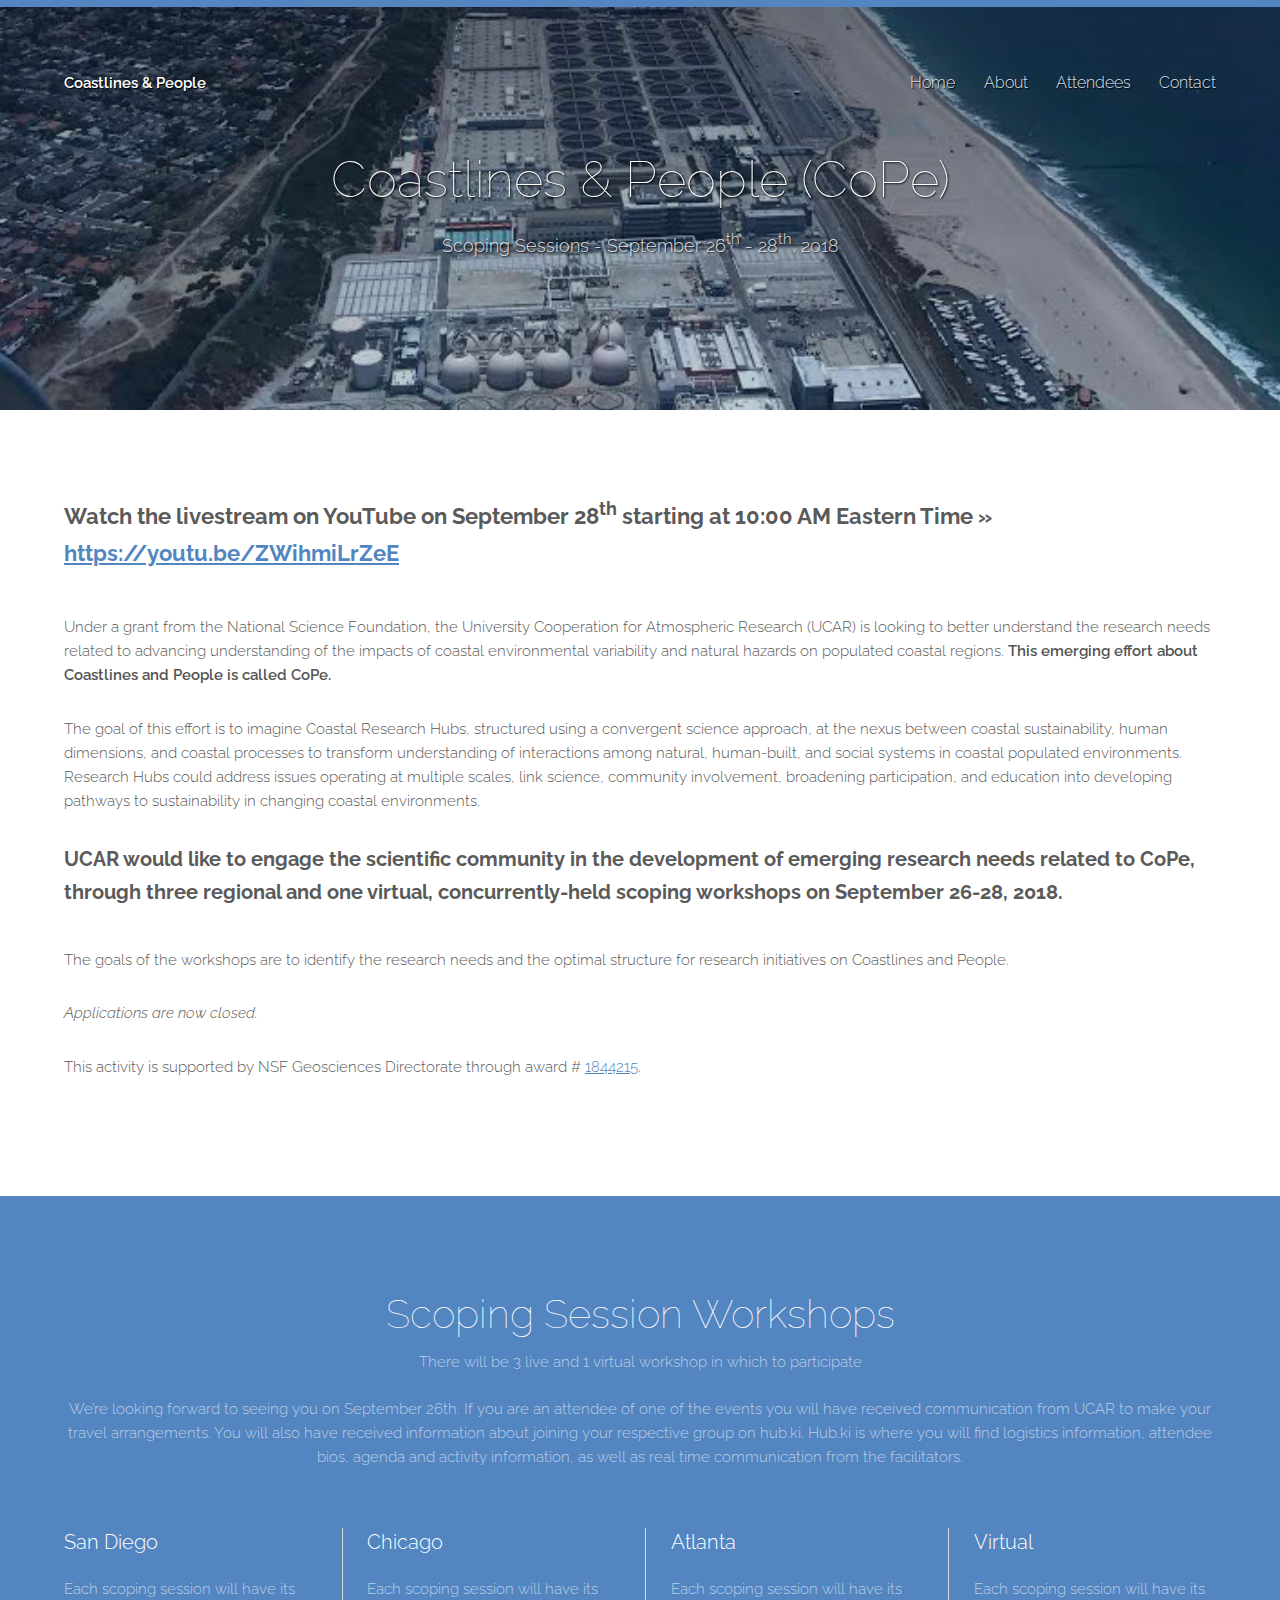
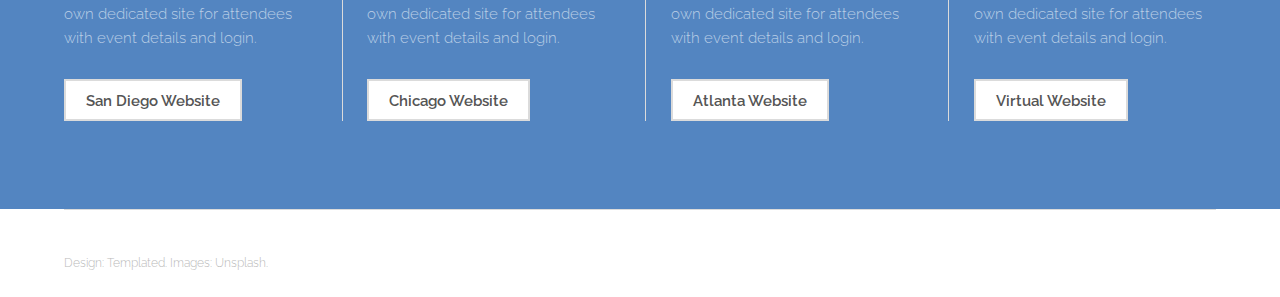
==== index.html @ d686cff4 "livestream link added" ====
<!DOCTYPE HTML>
<!--
  Theory by TEMPLATED
  templated.co @templatedco
  Released for free under the Creative Commons Attribution 3.0 license (templated.co/license)
-->
<html>
  <head>
    <title>CoPe - Coastlines and People</title>
    <meta charset="utf-8" />

    <meta name="description" content="Under a grant from the NSF, UCAR is looking to better understand the research needs related to advancing understanding of the impacts of coastal environmental variability and natural hazards on populated coastal regions. This emerging effort about Coastlines and People is called CoPe.">

    <meta property='og:title' content='CoastlinesAndPeople.org'>
    <meta property='og:type' content='website'>
    <meta property='og:image' content='http://www.coastlinesandpeople.org/images/lax-coastline.jpg'>
    <meta property='og:description' content="Under a grant from the NSF, UCAR is looking to better understand the research needs related to advancing understanding of the impacts of coastal environmental variability and natural hazards on populated coastal regions. This emerging effort about Coastlines and People is called CoPe.">
    <meta property='og:url' content='https://www.coastlinesandpeople.org'>
    <meta property='og:site_name' content='Coastlines and People (CoPe)'>
    <meta property='og:locale' content='en_US'>

    <meta name="viewport" content="width=device-width, initial-scale=1" />
    <link rel="stylesheet" href="css/main.css" />
  </head>
  <body>

    <!-- Header -->
      <header id="header">
        <div class="inner">
          <a href="/" class="logo">Coastlines &amp; People</a>
          <nav id="nav">
            <a href="/">Home</a>
            <a href="about">About</a>
            <a href="/#two">Attendees</a>
            <a href="contact">Contact</a>
          </nav>
          <a href="#navPanel" class="navPanelToggle"><span class="fa fa-bars"></span></a>
        </div>
      </header>

    <!-- Banner -->
      <section id="banner">
        <h1>Coastlines &amp; People (CoPe)</h1>
        <p>Scoping Sessions - September 26<sup>th</sup> - 28<sup>th</sup>, 2018</p>
        <!-- <p class="photo-credit">Photo by <a href="https://unsplash.com/@jayxcalvin" target="_blank">Johannes Schwaerzler</a></p> -->
      </section>

    <!-- One -->
      <section id="one" class="wrapper">
        <div class="inner">
          <p style="font-size:1.5em;font-weight:bold;">Watch the livestream on YouTube on September 28<sup>th</sup> starting at 10:00 AM Eastern Time&nbsp;» <a href="https://www.youtube.com/channel/UCrG1wO1_An1sg7OOVAIg-qA/live">https://youtu.be/ZWihmiLrZeE</a></p>
          <p>Under a grant from the National Science Foundation, the University Cooperation for Atmospheric Research (UCAR) is looking to better understand the research needs related to advancing understanding of the impacts of coastal environmental variability and natural hazards on populated coastal regions. <strong>This emerging effort about Coastlines and People is called CoPe.</strong></p>
          <p>The goal of this effort is to imagine Coastal Research Hubs, structured using a convergent science approach, at the nexus between coastal sustainability, human dimensions, and coastal processes to transform understanding of interactions among natural, human-built, and social systems in coastal populated environments. Research Hubs could address issues operating at multiple scales, link science, community involvement, broadening participation, and education into developing pathways to sustainability in changing coastal environments.</p>
          <p style="font-weight:bold;font-size:1.35em;">UCAR would like to engage the scientific community in the development of emerging research needs related to CoPe, through three regional and one virtual, concurrently-held scoping workshops on September 26-28, 2018.</p>
          <p>The goals of the workshops are to identify the research needs and the optimal structure for research initiatives on Coastlines and People.</p>
          <p><em>Applications are now closed.</em></p>
          <p>This activity is supported by NSF Geosciences Directorate through award # <a href="https://www.nsf.gov/awardsearch/showAward?AWD_ID=1844215&HistoricalAwards=false">1844215</a>.</p>
        </div>
      </section>

    <!-- Two -->
      <section id="two" class="wrapper style1 special">
        <div class="inner">
          <header>
            <h2>Scoping Session Workshops</h2>
            <p>There will be 3 live and 1 virtual workshop in which to participate</p>
            <p>We’re looking forward to seeing you on September 26th.  If you are an attendee of one of the events you will have received communication from UCAR to make your travel arrangements.  You will also have received information about joining your respective group on hub.ki.  Hub.ki is where you will find logistics information, attendee bios, agenda and activity information, as well as real time communication from the facilitators.</p>
          </header>
          <div class="flex flex-4">
            <article>
              <header>
                <h3>San Diego</h3>
              </header>
              <p>Each scoping session will have its own dedicated site for attendees with event details and login.</p>
              <footer>
                <a href="https://hub.ki/groups/copesandiego" class="button alt">San Diego Website</a>
              </footer>
            </article>
            <article>
              <header>
                <h3>Chicago</h3>
              </header>
              <p>Each scoping session will have its own dedicated site for attendees with event details and login.</p>
              <footer>
                <a href="https://hub.ki/groups/copechicago" class="button alt">Chicago Website</a>
              </footer>
            </article>
            <article>
              <header>
                <h3>Atlanta</h3>
              </header>
              <p>Each scoping session will have its own dedicated site for attendees with event details and login.</p>
              <footer>
                <a href="https://hub.ki/groups/copeatlanta" class="button alt">Atlanta Website</a>
              </footer>
            </article>
            <article>
              <header>
                <h3>Virtual</h3>
              </header>
              <p>Each scoping session will have its own dedicated site for attendees with event details and login.</p>
              <footer>
                <a href="https://hub.ki/groups/copevirtual" class="button alt">Virtual Website</a>
              </footer>
            </article>
          </div>
          <!--<div class="flex flex-4">
            <div class="box person">
              <div class="image round">
                <img src="images/pic03.jpg" alt="Person 1" />
              </div>
              <h3>Magna</h3>
              <p>Cipdum dolor</p>
            </div>
            <div class="box person">
              <div class="image round">
                <img src="images/pic04.jpg" alt="Person 2" />
              </div>
              <h3>Ipsum</h3>
              <p>Vestibulum comm</p>
            </div>
            <div class="box person">
              <div class="image round">
                <img src="images/pic05.jpg" alt="Person 3" />
              </div>
              <h3>Tempus</h3>
              <p>Fusce pellentes</p>
            </div>
            <div class="box person">
              <div class="image round">
                <img src="images/pic06.jpg" alt="Person 4" />
              </div>
              <h3>Dolore</h3>
              <p>Praesent placer</p>
            </div>
          </div>-->
        </div>
      </section>

    <!-- Three -->
      <!--<section id="three" class="wrapper special">
        <div class="inner">
          <header class="align-center">
            <h2>Nunc Dignissim</h2>
            <p>Aliquam erat volutpat nam dui </p>
          </header>
          <div class="flex flex-2">
            <article>
              <div class="image fit">
                <img src="images/pic01.jpg" alt="Pic 01" />
              </div>
              <header>
                <h3>Praesent placerat magna</h3>
              </header>
              <p>Praesent dapibus, neque id cursus faucibus, tortor neque egestas augue, eu vulputate magna eros eu erat. Aliquam erat volutpat. Nam dui mi, tincidunt quis, accumsan porttitor lorem ipsum.</p>
              <footer>
                <a href="#" class="button special">More</a>
              </footer>
            </article>
            <article>
              <div class="image fit">
                <img src="images/pic02.jpg" alt="Pic 02" />
              </div>
              <header>
                <h3>Fusce pellentesque tempus</h3>
              </header>
              <p>Sed adipiscing ornare risus. Morbi est est, blandit sit amet, sagittis vel, euismod vel, velit. Pellentesque egestas sem. Suspendisse commodo ullamcorper magna non comodo sodales tempus.</p>
              <footer>
                <a href="#" class="button special">More</a>
              </footer>
            </article>
          </div>
        </div>
      </section>-->

    <!-- Footer -->
      <footer id="footer">
        <div class="inner">
          <div class="flex">
            <div class="copyright">
              Design: <a href="https://templated.co">Templated</a>. Images: <a href="https://unsplash.com">Unsplash</a>.
            </div>
            <!--<ul class="icons">
            <p>Email us at: <a href="mailto:">_____</a></p>
              <li><a href="#" class="icon fa-facebook"><span class="label">Facebook</span></a></li>
              <li><a href="#" class="icon fa-twitter"><span class="label">Twitter</span></a></li>
              <li><a href="#" class="icon fa-linkedin"><span class="label">linkedIn</span></a></li>
              <li><a href="#" class="icon fa-pinterest-p"><span class="label">Pinterest</span></a></li>
              <li><a href="#" class="icon fa-vimeo"><span class="label">Vimeo</span></a></li>
            </ul>-->
          </div>
        </div>
      </footer>

    <!-- Scripts -->
      <script src="js/jquery.min.js"></script>
      <script src="js/skel.min.js"></script>
      <script src="js/util.js"></script>
      <script src="js/main.js"></script>

  </body>
</html>
---- css/main.css ----
@charset "UTF-8";
@import url(font-awesome.min.css);
@import "https://fonts.googleapis.com/css?family=Raleway:100,300,600";

/*
  Theory by TEMPLATED
  templated.co @templatedco
  Released for free under the Creative Commons Attribution 3.0 license (templated.co/license)
*/

/* Reset */

  html, body, div, span, applet, object, iframe, h1, h2, h3, h4, h5, h6, p, blockquote, pre, a, abbr, acronym, address, big, cite, code, del, dfn, em, img, ins, kbd, q, s, samp, small, strike, strong, sub, sup, tt, var, b, u, i, center, dl, dt, dd, ol, ul, li, fieldset, form, label, legend, table, caption, tbody, tfoot, thead, tr, th, td, article, aside, canvas, details, embed, figure, figcaption, footer, header, hgroup, menu, nav, output, ruby, section, summary, time, mark, audio, video {
    margin: 0;
    padding: 0;
    border: 0;
    font-size: 100%;
    font: inherit;
    vertical-align: baseline;
  }

  article, aside, details, figcaption, figure, footer, header, hgroup, menu, nav, section {
    display: block;
  }

  body {
    line-height: 1;
  }

  ol, ul {
    list-style: none;
  }

  blockquote, q {
    quotes: none;
  }

  blockquote:before, blockquote:after, q:before, q:after {
    content: '';
    content: none;
  }

  table {
    border-collapse: collapse;
    border-spacing: 0;
  }

  body {
    -webkit-text-size-adjust: none;
  }

/* Box Model */

  *, *:before, *:after {
    -moz-box-sizing: border-box;
    -webkit-box-sizing: border-box;
    box-sizing: border-box;
  }

/* Containers */

  .container {
    margin-left: auto;
    margin-right: auto;
  }

  .container.\31 25\25 {
    width: 100%;
    max-width: 100em;
    min-width: 80em;
  }

  .container.\37 5\25 {
    width: 60em;
  }

  .container.\35 0\25 {
    width: 40em;
  }

  .container.\32 5\25 {
    width: 20em;
  }

  .container {
    width: 80em;
  }

  @media screen and (max-width: 1680px) {

    .container.\31 25\25 {
      width: 100%;
      max-width: 100em;
      min-width: 80em;
    }

    .container.\37 5\25 {
      width: 60em;
    }

    .container.\35 0\25 {
      width: 40em;
    }

    .container.\32 5\25 {
      width: 20em;
    }

    .container {
      width: 80em;
    }

  }

  @media screen and (max-width: 1280px) {

    .container.\31 25\25 {
      width: 100%;
      max-width: 81.25em;
      min-width: 65em;
    }

    .container.\37 5\25 {
      width: 48.75em;
    }

    .container.\35 0\25 {
      width: 32.5em;
    }

    .container.\32 5\25 {
      width: 16.25em;
    }

    .container {
      width: 65em;
    }

  }

  @media screen and (max-width: 980px) {

    .container.\31 25\25 {
      width: 100%;
      max-width: 112.5%;
      min-width: 90%;
    }

    .container.\37 5\25 {
      width: 67.5%;
    }

    .container.\35 0\25 {
      width: 45%;
    }

    .container.\32 5\25 {
      width: 22.5%;
    }

    .container {
      width: 90%;
    }

  }

  @media screen and (max-width: 736px) {

    .container.\31 25\25 {
      width: 100%;
      max-width: 112.5%;
      min-width: 90%;
    }

    .container.\37 5\25 {
      width: 67.5%;
    }

    .container.\35 0\25 {
      width: 45%;
    }

    .container.\32 5\25 {
      width: 22.5%;
    }

    .container {
      width: 90% !important;
    }

  }

  @media screen and (max-width: 480px) {

    .container.\31 25\25 {
      width: 100%;
      max-width: 112.5%;
      min-width: 90%;
    }

    .container.\37 5\25 {
      width: 67.5%;
    }

    .container.\35 0\25 {
      width: 45%;
    }

    .container.\32 5\25 {
      width: 22.5%;
    }

    .container {
      width: 90% !important;
    }

  }

/* Grid */

  .row {
    border-bottom: solid 1px transparent;
    -moz-box-sizing: border-box;
    -webkit-box-sizing: border-box;
    box-sizing: border-box;
  }

  .row > * {
    float: left;
    -moz-box-sizing: border-box;
    -webkit-box-sizing: border-box;
    box-sizing: border-box;
  }

  .row:after, .row:before {
    content: '';
    display: block;
    clear: both;
    height: 0;
  }

  .row.uniform > * > :first-child {
    margin-top: 0;
  }

  .row.uniform > * > :last-child {
    margin-bottom: 0;
  }

  .row.\30 \25 > * {
    padding: 0 0 0 0em;
  }

  .row.\30 \25 {
    margin: 0 0 -1px 0em;
  }

  .row.uniform.\30 \25 > * {
    padding: 0em 0 0 0em;
  }

  .row.uniform.\30 \25 {
    margin: 0em 0 -1px 0em;
  }

  .row > * {
    padding: 0 0 0 2em;
  }

  .row {
    margin: 0 0 -1px -2em;
  }

  .row.uniform > * {
    padding: 2em 0 0 2em;
  }

  .row.uniform {
    margin: -2em 0 -1px -2em;
  }

  .row.\32 00\25 > * {
    padding: 0 0 0 4em;
  }

  .row.\32 00\25 {
    margin: 0 0 -1px -4em;
  }

  .row.uniform.\32 00\25 > * {
    padding: 4em 0 0 4em;
  }

  .row.uniform.\32 00\25 {
    margin: -4em 0 -1px -4em;
  }

  .row.\31 50\25 > * {
    padding: 0 0 0 3em;
  }

  .row.\31 50\25 {
    margin: 0 0 -1px -3em;
  }

  .row.uniform.\31 50\25 > * {
    padding: 3em 0 0 3em;
  }

  .row.uniform.\31 50\25 {
    margin: -3em 0 -1px -3em;
  }

  .row.\35 0\25 > * {
    padding: 0 0 0 1em;
  }

  .row.\35 0\25 {
    margin: 0 0 -1px -1em;
  }

  .row.uniform.\35 0\25 > * {
    padding: 1em 0 0 1em;
  }

  .row.uniform.\35 0\25 {
    margin: -1em 0 -1px -1em;
  }

  .row.\32 5\25 > * {
    padding: 0 0 0 0.5em;
  }

  .row.\32 5\25 {
    margin: 0 0 -1px -0.5em;
  }

  .row.uniform.\32 5\25 > * {
    padding: 0.5em 0 0 0.5em;
  }

  .row.uniform.\32 5\25 {
    margin: -0.5em 0 -1px -0.5em;
  }

  .\31 2u, .\31 2u\24 {
    width: 100%;
    clear: none;
    margin-left: 0;
  }

  .\31 1u, .\31 1u\24 {
    width: 91.6666666667%;
    clear: none;
    margin-left: 0;
  }

  .\31 0u, .\31 0u\24 {
    width: 83.3333333333%;
    clear: none;
    margin-left: 0;
  }

  .\39 u, .\39 u\24 {
    width: 75%;
    clear: none;
    margin-left: 0;
  }

  .\38 u, .\38 u\24 {
    width: 66.6666666667%;
    clear: none;
    margin-left: 0;
  }

  .\37 u, .\37 u\24 {
    width: 58.3333333333%;
    clear: none;
    margin-left: 0;
  }

  .\36 u, .\36 u\24 {
    width: 50%;
    clear: none;
    margin-left: 0;
  }

  .\35 u, .\35 u\24 {
    width: 41.6666666667%;
    clear: none;
    margin-left: 0;
  }

  .\34 u, .\34 u\24 {
    width: 33.3333333333%;
    clear: none;
    margin-left: 0;
  }

  .\33 u, .\33 u\24 {
    width: 25%;
    clear: none;
    margin-left: 0;
  }

  .\32 u, .\32 u\24 {
    width: 16.6666666667%;
    clear: none;
    margin-left: 0;
  }

  .\31 u, .\31 u\24 {
    width: 8.3333333333%;
    clear: none;
    margin-left: 0;
  }

  .\31 2u\24 + *,
  .\31 1u\24 + *,
  .\31 0u\24 + *,
  .\39 u\24 + *,
  .\38 u\24 + *,
  .\37 u\24 + *,
  .\36 u\24 + *,
  .\35 u\24 + *,
  .\34 u\24 + *,
  .\33 u\24 + *,
  .\32 u\24 + *,
  .\31 u\24 + * {
    clear: left;
  }

  .\-11u {
    margin-left: 91.66667%;
  }

  .\-10u {
    margin-left: 83.33333%;
  }

  .\-9u {
    margin-left: 75%;
  }

  .\-8u {
    margin-left: 66.66667%;
  }

  .\-7u {
    margin-left: 58.33333%;
  }

  .\-6u {
    margin-left: 50%;
  }

  .\-5u {
    margin-left: 41.66667%;
  }

  .\-4u {
    margin-left: 33.33333%;
  }

  .\-3u {
    margin-left: 25%;
  }

  .\-2u {
    margin-left: 16.66667%;
  }

  .\-1u {
    margin-left: 8.33333%;
  }

  @media screen and (max-width: 1680px) {

    .row > * {
      padding: 0 0 0 2em;
    }

    .row {
      margin: 0 0 -1px -2em;
    }

    .row.uniform > * {
      padding: 2em 0 0 2em;
    }

    .row.uniform {
      margin: -2em 0 -1px -2em;
    }

    .row.\32 00\25 > * {
      padding: 0 0 0 4em;
    }

    .row.\32 00\25 {
      margin: 0 0 -1px -4em;
    }

    .row.uniform.\32 00\25 > * {
      padding: 4em 0 0 4em;
    }

    .row.uniform.\32 00\25 {
      margin: -4em 0 -1px -4em;
    }

    .row.\31 50\25 > * {
      padding: 0 0 0 3em;
    }

    .row.\31 50\25 {
      margin: 0 0 -1px -3em;
    }

    .row.uniform.\31 50\25 > * {
      padding: 3em 0 0 3em;
    }

    .row.uniform.\31 50\25 {
      margin: -3em 0 -1px -3em;
    }

    .row.\35 0\25 > * {
      padding: 0 0 0 1em;
    }

    .row.\35 0\25 {
      margin: 0 0 -1px -1em;
    }

    .row.uniform.\35 0\25 > * {
      padding: 1em 0 0 1em;
    }

    .row.uniform.\35 0\25 {
      margin: -1em 0 -1px -1em;
    }

    .row.\32 5\25 > * {
      padding: 0 0 0 0.5em;
    }

    .row.\32 5\25 {
      margin: 0 0 -1px -0.5em;
    }

    .row.uniform.\32 5\25 > * {
      padding: 0.5em 0 0 0.5em;
    }

    .row.uniform.\32 5\25 {
      margin: -0.5em 0 -1px -0.5em;
    }

    .\31 2u\28xlarge\29, .\31 2u\24\28xlarge\29 {
      width: 100%;
      clear: none;
      margin-left: 0;
    }

    .\31 1u\28xlarge\29, .\31 1u\24\28xlarge\29 {
      width: 91.6666666667%;
      clear: none;
      margin-left: 0;
    }

    .\31 0u\28xlarge\29, .\31 0u\24\28xlarge\29 {
      width: 83.3333333333%;
      clear: none;
      margin-left: 0;
    }

    .\39 u\28xlarge\29, .\39 u\24\28xlarge\29 {
      width: 75%;
      clear: none;
      margin-left: 0;
    }

    .\38 u\28xlarge\29, .\38 u\24\28xlarge\29 {
      width: 66.6666666667%;
      clear: none;
      margin-left: 0;
    }

    .\37 u\28xlarge\29, .\37 u\24\28xlarge\29 {
      width: 58.3333333333%;
      clear: none;
      margin-left: 0;
    }

    .\36 u\28xlarge\29, .\36 u\24\28xlarge\29 {
      width: 50%;
      clear: none;
      margin-left: 0;
    }

    .\35 u\28xlarge\29, .\35 u\24\28xlarge\29 {
      width: 41.6666666667%;
      clear: none;
      margin-left: 0;
    }

    .\34 u\28xlarge\29, .\34 u\24\28xlarge\29 {
      width: 33.3333333333%;
      clear: none;
      margin-left: 0;
    }

    .\33 u\28xlarge\29, .\33 u\24\28xlarge\29 {
      width: 25%;
      clear: none;
      margin-left: 0;
    }

    .\32 u\28xlarge\29, .\32 u\24\28xlarge\29 {
      width: 16.6666666667%;
      clear: none;
      margin-left: 0;
    }

    .\31 u\28xlarge\29, .\31 u\24\28xlarge\29 {
      width: 8.3333333333%;
      clear: none;
      margin-left: 0;
    }

    .\31 2u\24\28xlarge\29 + *,
    .\31 1u\24\28xlarge\29 + *,
    .\31 0u\24\28xlarge\29 + *,
    .\39 u\24\28xlarge\29 + *,
    .\38 u\24\28xlarge\29 + *,
    .\37 u\24\28xlarge\29 + *,
    .\36 u\24\28xlarge\29 + *,
    .\35 u\24\28xlarge\29 + *,
    .\34 u\24\28xlarge\29 + *,
    .\33 u\24\28xlarge\29 + *,
    .\32 u\24\28xlarge\29 + *,
    .\31 u\24\28xlarge\29 + * {
      clear: left;
    }

    .\-11u\28xlarge\29 {
      margin-left: 91.66667%;
    }

    .\-10u\28xlarge\29 {
      margin-left: 83.33333%;
    }

    .\-9u\28xlarge\29 {
      margin-left: 75%;
    }

    .\-8u\28xlarge\29 {
      margin-left: 66.66667%;
    }

    .\-7u\28xlarge\29 {
      margin-left: 58.33333%;
    }

    .\-6u\28xlarge\29 {
      margin-left: 50%;
    }

    .\-5u\28xlarge\29 {
      margin-left: 41.66667%;
    }

    .\-4u\28xlarge\29 {
      margin-left: 33.33333%;
    }

    .\-3u\28xlarge\29 {
      margin-left: 25%;
    }

    .\-2u\28xlarge\29 {
      margin-left: 16.66667%;
    }

    .\-1u\28xlarge\29 {
      margin-left: 8.33333%;
    }

  }

  @media screen and (max-width: 1280px) {

    .row > * {
      padding: 0 0 0 1.5em;
    }

    .row {
      margin: 0 0 -1px -1.5em;
    }

    .row.uniform > * {
      padding: 1.5em 0 0 1.5em;
    }

    .row.uniform {
      margin: -1.5em 0 -1px -1.5em;
    }

    .row.\32 00\25 > * {
      padding: 0 0 0 3em;
    }

    .row.\32 00\25 {
      margin: 0 0 -1px -3em;
    }

    .row.uniform.\32 00\25 > * {
      padding: 3em 0 0 3em;
    }

    .row.uniform.\32 00\25 {
      margin: -3em 0 -1px -3em;
    }

    .row.\31 50\25 > * {
      padding: 0 0 0 2.25em;
    }

    .row.\31 50\25 {
      margin: 0 0 -1px -2.25em;
    }

    .row.uniform.\31 50\25 > * {
      padding: 2.25em 0 0 2.25em;
    }

    .row.uniform.\31 50\25 {
      margin: -2.25em 0 -1px -2.25em;
    }

    .row.\35 0\25 > * {
      padding: 0 0 0 0.75em;
    }

    .row.\35 0\25 {
      margin: 0 0 -1px -0.75em;
    }

    .row.uniform.\35 0\25 > * {
      padding: 0.75em 0 0 0.75em;
    }

    .row.uniform.\35 0\25 {
      margin: -0.75em 0 -1px -0.75em;
    }

    .row.\32 5\25 > * {
      padding: 0 0 0 0.375em;
    }

    .row.\32 5\25 {
      margin: 0 0 -1px -0.375em;
    }

    .row.uniform.\32 5\25 > * {
      padding: 0.375em 0 0 0.375em;
    }

    .row.uniform.\32 5\25 {
      margin: -0.375em 0 -1px -0.375em;
    }

    .\31 2u\28large\29, .\31 2u\24\28large\29 {
      width: 100%;
      clear: none;
      margin-left: 0;
    }

    .\31 1u\28large\29, .\31 1u\24\28large\29 {
      width: 91.6666666667%;
      clear: none;
      margin-left: 0;
    }

    .\31 0u\28large\29, .\31 0u\24\28large\29 {
      width: 83.3333333333%;
      clear: none;
      margin-left: 0;
    }

    .\39 u\28large\29, .\39 u\24\28large\29 {
      width: 75%;
      clear: none;
      margin-left: 0;
    }

    .\38 u\28large\29, .\38 u\24\28large\29 {
      width: 66.6666666667%;
      clear: none;
      margin-left: 0;
    }

    .\37 u\28large\29, .\37 u\24\28large\29 {
      width: 58.3333333333%;
      clear: none;
      margin-left: 0;
    }

    .\36 u\28large\29, .\36 u\24\28large\29 {
      width: 50%;
      clear: none;
      margin-left: 0;
    }

    .\35 u\28large\29, .\35 u\24\28large\29 {
      width: 41.6666666667%;
      clear: none;
      margin-left: 0;
    }

    .\34 u\28large\29, .\34 u\24\28large\29 {
      width: 33.3333333333%;
      clear: none;
      margin-left: 0;
    }

    .\33 u\28large\29, .\33 u\24\28large\29 {
      width: 25%;
      clear: none;
      margin-left: 0;
    }

    .\32 u\28large\29, .\32 u\24\28large\29 {
      width: 16.6666666667%;
      clear: none;
      margin-left: 0;
    }

    .\31 u\28large\29, .\31 u\24\28large\29 {
      width: 8.3333333333%;
      clear: none;
      margin-left: 0;
    }

    .\31 2u\24\28large\29 + *,
    .\31 1u\24\28large\29 + *,
    .\31 0u\24\28large\29 + *,
    .\39 u\24\28large\29 + *,
    .\38 u\24\28large\29 + *,
    .\37 u\24\28large\29 + *,
    .\36 u\24\28large\29 + *,
    .\35 u\24\28large\29 + *,
    .\34 u\24\28large\29 + *,
    .\33 u\24\28large\29 + *,
    .\32 u\24\28large\29 + *,
    .\31 u\24\28large\29 + * {
      clear: left;
    }

    .\-11u\28large\29 {
      margin-left: 91.66667%;
    }

    .\-10u\28large\29 {
      margin-left: 83.33333%;
    }

    .\-9u\28large\29 {
      margin-left: 75%;
    }

    .\-8u\28large\29 {
      margin-left: 66.66667%;
    }

    .\-7u\28large\29 {
      margin-left: 58.33333%;
    }

    .\-6u\28large\29 {
      margin-left: 50%;
    }

    .\-5u\28large\29 {
      margin-left: 41.66667%;
    }

    .\-4u\28large\29 {
      margin-left: 33.33333%;
    }

    .\-3u\28large\29 {
      margin-left: 25%;
    }

    .\-2u\28large\29 {
      margin-left: 16.66667%;
    }

    .\-1u\28large\29 {
      margin-left: 8.33333%;
    }

  }

  @media screen and (max-width: 980px) {

    .row > * {
      padding: 0 0 0 1.5em;
    }

    .row {
      margin: 0 0 -1px -1.5em;
    }

    .row.uniform > * {
      padding: 1.5em 0 0 1.5em;
    }

    .row.uniform {
      margin: -1.5em 0 -1px -1.5em;
    }

    .row.\32 00\25 > * {
      padding: 0 0 0 3em;
    }

    .row.\32 00\25 {
      margin: 0 0 -1px -3em;
    }

    .row.uniform.\32 00\25 > * {
      padding: 3em 0 0 3em;
    }

    .row.uniform.\32 00\25 {
      margin: -3em 0 -1px -3em;
    }

    .row.\31 50\25 > * {
      padding: 0 0 0 2.25em;
    }

    .row.\31 50\25 {
      margin: 0 0 -1px -2.25em;
    }

    .row.uniform.\31 50\25 > * {
      padding: 2.25em 0 0 2.25em;
    }

    .row.uniform.\31 50\25 {
      margin: -2.25em 0 -1px -2.25em;
    }

    .row.\35 0\25 > * {
      padding: 0 0 0 0.75em;
    }

    .row.\35 0\25 {
      margin: 0 0 -1px -0.75em;
    }

    .row.uniform.\35 0\25 > * {
      padding: 0.75em 0 0 0.75em;
    }

    .row.uniform.\35 0\25 {
      margin: -0.75em 0 -1px -0.75em;
    }

    .row.\32 5\25 > * {
      padding: 0 0 0 0.375em;
    }

    .row.\32 5\25 {
      margin: 0 0 -1px -0.375em;
    }

    .row.uniform.\32 5\25 > * {
      padding: 0.375em 0 0 0.375em;
    }

    .row.uniform.\32 5\25 {
      margin: -0.375em 0 -1px -0.375em;
    }

    .\31 2u\28medium\29, .\31 2u\24\28medium\29 {
      width: 100%;
      clear: none;
      margin-left: 0;
    }

    .\31 1u\28medium\29, .\31 1u\24\28medium\29 {
      width: 91.6666666667%;
      clear: none;
      margin-left: 0;
    }

    .\31 0u\28medium\29, .\31 0u\24\28medium\29 {
      width: 83.3333333333%;
      clear: none;
      margin-left: 0;
    }

    .\39 u\28medium\29, .\39 u\24\28medium\29 {
      width: 75%;
      clear: none;
      margin-left: 0;
    }

    .\38 u\28medium\29, .\38 u\24\28medium\29 {
      width: 66.6666666667%;
      clear: none;
      margin-left: 0;
    }

    .\37 u\28medium\29, .\37 u\24\28medium\29 {
      width: 58.3333333333%;
      clear: none;
      margin-left: 0;
    }

    .\36 u\28medium\29, .\36 u\24\28medium\29 {
      width: 50%;
      clear: none;
      margin-left: 0;
    }

    .\35 u\28medium\29, .\35 u\24\28medium\29 {
      width: 41.6666666667%;
      clear: none;
      margin-left: 0;
    }

    .\34 u\28medium\29, .\34 u\24\28medium\29 {
      width: 33.3333333333%;
      clear: none;
      margin-left: 0;
    }

    .\33 u\28medium\29, .\33 u\24\28medium\29 {
      width: 25%;
      clear: none;
      margin-left: 0;
    }

    .\32 u\28medium\29, .\32 u\24\28medium\29 {
      width: 16.6666666667%;
      clear: none;
      margin-left: 0;
    }

    .\31 u\28medium\29, .\31 u\24\28medium\29 {
      width: 8.3333333333%;
      clear: none;
      margin-left: 0;
    }

    .\31 2u\24\28medium\29 + *,
    .\31 1u\24\28medium\29 + *,
    .\31 0u\24\28medium\29 + *,
    .\39 u\24\28medium\29 + *,
    .\38 u\24\28medium\29 + *,
    .\37 u\24\28medium\29 + *,
    .\36 u\24\28medium\29 + *,
    .\35 u\24\28medium\29 + *,
    .\34 u\24\28medium\29 + *,
    .\33 u\24\28medium\29 + *,
    .\32 u\24\28medium\29 + *,
    .\31 u\24\28medium\29 + * {
      clear: left;
    }

    .\-11u\28medium\29 {
      margin-left: 91.66667%;
    }

    .\-10u\28medium\29 {
      margin-left: 83.33333%;
    }

    .\-9u\28medium\29 {
      margin-left: 75%;
    }

    .\-8u\28medium\29 {
      margin-left: 66.66667%;
    }

    .\-7u\28medium\29 {
      margin-left: 58.33333%;
    }

    .\-6u\28medium\29 {
      margin-left: 50%;
    }

    .\-5u\28medium\29 {
      margin-left: 41.66667%;
    }

    .\-4u\28medium\29 {
      margin-left: 33.33333%;
    }

    .\-3u\28medium\29 {
      margin-left: 25%;
    }

    .\-2u\28medium\29 {
      margin-left: 16.66667%;
    }

    .\-1u\28medium\29 {
      margin-left: 8.33333%;
    }

  }

  @media screen and (max-width: 736px) {

    .row > * {
      padding: 0 0 0 1.25em;
    }

    .row {
      margin: 0 0 -1px -1.25em;
    }

    .row.uniform > * {
      padding: 1.25em 0 0 1.25em;
    }

    .row.uniform {
      margin: -1.25em 0 -1px -1.25em;
    }

    .row.\32 00\25 > * {
      padding: 0 0 0 2.5em;
    }

    .row.\32 00\25 {
      margin: 0 0 -1px -2.5em;
    }

    .row.uniform.\32 00\25 > * {
      padding: 2.5em 0 0 2.5em;
    }

    .row.uniform.\32 00\25 {
      margin: -2.5em 0 -1px -2.5em;
    }

    .row.\31 50\25 > * {
      padding: 0 0 0 1.875em;
    }

    .row.\31 50\25 {
      margin: 0 0 -1px -1.875em;
    }

    .row.uniform.\31 50\25 > * {
      padding: 1.875em 0 0 1.875em;
    }

    .row.uniform.\31 50\25 {
      margin: -1.875em 0 -1px -1.875em;
    }

    .row.\35 0\25 > * {
      padding: 0 0 0 0.625em;
    }

    .row.\35 0\25 {
      margin: 0 0 -1px -0.625em;
    }

    .row.uniform.\35 0\25 > * {
      padding: 0.625em 0 0 0.625em;
    }

    .row.uniform.\35 0\25 {
      margin: -0.625em 0 -1px -0.625em;
    }

    .row.\32 5\25 > * {
      padding: 0 0 0 0.3125em;
    }

    .row.\32 5\25 {
      margin: 0 0 -1px -0.3125em;
    }

    .row.uniform.\32 5\25 > * {
      padding: 0.3125em 0 0 0.3125em;
    }

    .row.uniform.\32 5\25 {
      margin: -0.3125em 0 -1px -0.3125em;
    }

    .\31 2u\28small\29, .\31 2u\24\28small\29 {
      width: 100%;
      clear: none;
      margin-left: 0;
    }

    .\31 1u\28small\29, .\31 1u\24\28small\29 {
      width: 91.6666666667%;
      clear: none;
      margin-left: 0;
    }

    .\31 0u\28small\29, .\31 0u\24\28small\29 {
      width: 83.3333333333%;
      clear: none;
      margin-left: 0;
    }

    .\39 u\28small\29, .\39 u\24\28small\29 {
      width: 75%;
      clear: none;
      margin-left: 0;
    }

    .\38 u\28small\29, .\38 u\24\28small\29 {
      width: 66.6666666667%;
      clear: none;
      margin-left: 0;
    }

    .\37 u\28small\29, .\37 u\24\28small\29 {
      width: 58.3333333333%;
      clear: none;
      margin-left: 0;
    }

    .\36 u\28small\29, .\36 u\24\28small\29 {
      width: 50%;
      clear: none;
      margin-left: 0;
    }

    .\35 u\28small\29, .\35 u\24\28small\29 {
      width: 41.6666666667%;
      clear: none;
      margin-left: 0;
    }

    .\34 u\28small\29, .\34 u\24\28small\29 {
      width: 33.3333333333%;
      clear: none;
      margin-left: 0;
    }

    .\33 u\28small\29, .\33 u\24\28small\29 {
      width: 25%;
      clear: none;
      margin-left: 0;
    }

    .\32 u\28small\29, .\32 u\24\28small\29 {
      width: 16.6666666667%;
      clear: none;
      margin-left: 0;
    }

    .\31 u\28small\29, .\31 u\24\28small\29 {
      width: 8.3333333333%;
      clear: none;
      margin-left: 0;
    }

    .\31 2u\24\28small\29 + *,
    .\31 1u\24\28small\29 + *,
    .\31 0u\24\28small\29 + *,
    .\39 u\24\28small\29 + *,
    .\38 u\24\28small\29 + *,
    .\37 u\24\28small\29 + *,
    .\36 u\24\28small\29 + *,
    .\35 u\24\28small\29 + *,
    .\34 u\24\28small\29 + *,
    .\33 u\24\28small\29 + *,
    .\32 u\24\28small\29 + *,
    .\31 u\24\28small\29 + * {
      clear: left;
    }

    .\-11u\28small\29 {
      margin-left: 91.66667%;
    }

    .\-10u\28small\29 {
      margin-left: 83.33333%;
    }

    .\-9u\28small\29 {
      margin-left: 75%;
    }

    .\-8u\28small\29 {
      margin-left: 66.66667%;
    }

    .\-7u\28small\29 {
      margin-left: 58.33333%;
    }

    .\-6u\28small\29 {
      margin-left: 50%;
    }

    .\-5u\28small\29 {
      margin-left: 41.66667%;
    }

    .\-4u\28small\29 {
      margin-left: 33.33333%;
    }

    .\-3u\28small\29 {
      margin-left: 25%;
    }

    .\-2u\28small\29 {
      margin-left: 16.66667%;
    }

    .\-1u\28small\29 {
      margin-left: 8.33333%;
    }

  }

  @media screen and (max-width: 480px) {

    .row > * {
      padding: 0 0 0 1.25em;
    }

    .row {
      margin: 0 0 -1px -1.25em;
    }

    .row.uniform > * {
      padding: 1.25em 0 0 1.25em;
    }

    .row.uniform {
      margin: -1.25em 0 -1px -1.25em;
    }

    .row.\32 00\25 > * {
      padding: 0 0 0 2.5em;
    }

    .row.\32 00\25 {
      margin: 0 0 -1px -2.5em;
    }

    .row.uniform.\32 00\25 > * {
      padding: 2.5em 0 0 2.5em;
    }

    .row.uniform.\32 00\25 {
      margin: -2.5em 0 -1px -2.5em;
    }

    .row.\31 50\25 > * {
      padding: 0 0 0 1.875em;
    }

    .row.\31 50\25 {
      margin: 0 0 -1px -1.875em;
    }

    .row.uniform.\31 50\25 > * {
      padding: 1.875em 0 0 1.875em;
    }

    .row.uniform.\31 50\25 {
      margin: -1.875em 0 -1px -1.875em;
    }

    .row.\35 0\25 > * {
      padding: 0 0 0 0.625em;
    }

    .row.\35 0\25 {
      margin: 0 0 -1px -0.625em;
    }

    .row.uniform.\35 0\25 > * {
      padding: 0.625em 0 0 0.625em;
    }

    .row.uniform.\35 0\25 {
      margin: -0.625em 0 -1px -0.625em;
    }

    .row.\32 5\25 > * {
      padding: 0 0 0 0.3125em;
    }

    .row.\32 5\25 {
      margin: 0 0 -1px -0.3125em;
    }

    .row.uniform.\32 5\25 > * {
      padding: 0.3125em 0 0 0.3125em;
    }

    .row.uniform.\32 5\25 {
      margin: -0.3125em 0 -1px -0.3125em;
    }

    .\31 2u\28xsmall\29, .\31 2u\24\28xsmall\29 {
      width: 100%;
      clear: none;
      margin-left: 0;
    }

    .\31 1u\28xsmall\29, .\31 1u\24\28xsmall\29 {
      width: 91.6666666667%;
      clear: none;
      margin-left: 0;
    }

    .\31 0u\28xsmall\29, .\31 0u\24\28xsmall\29 {
      width: 83.3333333333%;
      clear: none;
      margin-left: 0;
    }

    .\39 u\28xsmall\29, .\39 u\24\28xsmall\29 {
      width: 75%;
      clear: none;
      margin-left: 0;
    }

    .\38 u\28xsmall\29, .\38 u\24\28xsmall\29 {
      width: 66.6666666667%;
      clear: none;
      margin-left: 0;
    }

    .\37 u\28xsmall\29, .\37 u\24\28xsmall\29 {
      width: 58.3333333333%;
      clear: none;
      margin-left: 0;
    }

    .\36 u\28xsmall\29, .\36 u\24\28xsmall\29 {
      width: 50%;
      clear: none;
      margin-left: 0;
    }

    .\35 u\28xsmall\29, .\35 u\24\28xsmall\29 {
      width: 41.6666666667%;
      clear: none;
      margin-left: 0;
    }

    .\34 u\28xsmall\29, .\34 u\24\28xsmall\29 {
      width: 33.3333333333%;
      clear: none;
      margin-left: 0;
    }

    .\33 u\28xsmall\29, .\33 u\24\28xsmall\29 {
      width: 25%;
      clear: none;
      margin-left: 0;
    }

    .\32 u\28xsmall\29, .\32 u\24\28xsmall\29 {
      width: 16.6666666667%;
      clear: none;
      margin-left: 0;
    }

    .\31 u\28xsmall\29, .\31 u\24\28xsmall\29 {
      width: 8.3333333333%;
      clear: none;
      margin-left: 0;
    }

    .\31 2u\24\28xsmall\29 + *,
    .\31 1u\24\28xsmall\29 + *,
    .\31 0u\24\28xsmall\29 + *,
    .\39 u\24\28xsmall\29 + *,
    .\38 u\24\28xsmall\29 + *,
    .\37 u\24\28xsmall\29 + *,
    .\36 u\24\28xsmall\29 + *,
    .\35 u\24\28xsmall\29 + *,
    .\34 u\24\28xsmall\29 + *,
    .\33 u\24\28xsmall\29 + *,
    .\32 u\24\28xsmall\29 + *,
    .\31 u\24\28xsmall\29 + * {
      clear: left;
    }

    .\-11u\28xsmall\29 {
      margin-left: 91.66667%;
    }

    .\-10u\28xsmall\29 {
      margin-left: 83.33333%;
    }

    .\-9u\28xsmall\29 {
      margin-left: 75%;
    }

    .\-8u\28xsmall\29 {
      margin-left: 66.66667%;
    }

    .\-7u\28xsmall\29 {
      margin-left: 58.33333%;
    }

    .\-6u\28xsmall\29 {
      margin-left: 50%;
    }

    .\-5u\28xsmall\29 {
      margin-left: 41.66667%;
    }

    .\-4u\28xsmall\29 {
      margin-left: 33.33333%;
    }

    .\-3u\28xsmall\29 {
      margin-left: 25%;
    }

    .\-2u\28xsmall\29 {
      margin-left: 16.66667%;
    }

    .\-1u\28xsmall\29 {
      margin-left: 8.33333%;
    }

  }

/* Basic */

  @-ms-viewport {
    width: device-width;
  }

  body {
    -ms-overflow-style: scrollbar;
  }

  @media screen and (max-width: 480px) {

    html, body {
      min-width: 320px;
    }

  }

  body {
    background: #fff;
  }

    body.is-loading *, body.is-loading *:before, body.is-loading *:after {
      -moz-animation: none !important;
      -webkit-animation: none !important;
      -ms-animation: none !important;
      animation: none !important;
      -moz-transition: none !important;
      -webkit-transition: none !important;
      -ms-transition: none !important;
      transition: none !important;
    }

/* Type */

  body, input, select, textarea {
    color: #5a5a5a;
    font-family: "Raleway", Arial, Helvetica, sans-serif;
    font-size: 13pt;
    font-weight: 300;
    line-height: 1.65;
  }

    @media screen and (max-width: 1680px) {

      body, input, select, textarea {
        font-size: 11pt;
      }

    }

    @media screen and (max-width: 1280px) {

      body, input, select, textarea {
        font-size: 11pt;
      }

    }

    @media screen and (max-width: 980px) {

      body, input, select, textarea {
        font-size: 12pt;
      }

    }

    @media screen and (max-width: 736px) {

      body, input, select, textarea {
        font-size: 12pt;
      }

    }

    @media screen and (max-width: 480px) {

      body, input, select, textarea {
        font-size: 12pt;
      }

    }

  a {
    color: #5385c1;
    text-decoration: underline;
  }

    a:hover {
      text-decoration: none;
    }

  strong, b {
    color: #555;
    font-weight: 600;
  }

  em, i {
    font-style: italic;
  }

  p {
    margin: 0 0 2em 0;
  }

  h1, h2, h3, h4, h5, h6 {
    color: #5385c1;
    font-weight: 300;
    line-height: 1.5;
    margin: 0 0 1em 0;
  }

    h1 a, h2 a, h3 a, h4 a, h5 a, h6 a {
      color: inherit;
      text-decoration: none;
    }

  h2 {
    font-size: 1.75em;
    font-weight: 100;
  }

  h3 {
    font-size: 1.35em;
  }

  h4 {
    font-size: 1.1em;
  }

  h5 {
    font-size: 0.9em;
  }

  h6 {
    font-size: 0.7em;
  }

  sub {
    font-size: 0.8em;
    position: relative;
    top: 0.5em;
  }

  sup {
    font-size: 0.8em;
    position: relative;
    top: -0.5em;
  }

  blockquote {
    border-left: solid 4px #dbdbdb;
    font-style: italic;
    margin: 0 0 2em 0;
    padding: 0.5em 0 0.5em 2em;
  }

  code {
    background: rgba(144, 144, 144, 0.075);
    border-radius: 0;
    border: solid 1px #dbdbdb;
    font-family: "Courier New", monospace;
    font-size: 0.9em;
    margin: 0 0.25em;
    padding: 0.25em 0.65em;
  }

  pre {
    -webkit-overflow-scrolling: touch;
    font-family: "Courier New", monospace;
    font-size: 0.9em;
    margin: 0 0 2em 0;
  }

    pre code {
      display: block;
      line-height: 1.75;
      padding: 1em 1.5em;
      overflow-x: auto;
    }

  hr {
    border: 0;
    border-bottom: solid 1px #dbdbdb;
    margin: 2em 0;
  }

    hr.major {
      margin: 3em 0;
    }

  .align-left {
    text-align: left;
  }

  .align-center {
    text-align: center;
  }

  .align-right {
    text-align: right;
  }

  .inner {
    max-width: 75em;
    margin: 0 auto;
  }

    @media screen and (max-width: 1280px) {

      .inner {
        max-width: 90%;
      }

    }

    @media screen and (max-width: 480px) {

      .inner {
        max-width: 85%;
      }

    }

/* Section/Article */

  section.special, article.special {
    text-align: center;
  }

    section.special article, article.special article {
      text-align: left;
    }

  section.wrapper, article.wrapper {
    padding: 6em 0;
  }

    section.wrapper header, article.wrapper header {
      margin-bottom: 4em;
    }

      section.wrapper header h2, article.wrapper header h2 {
        font-size: 2.75em;
        margin: 0 0 .5em 0;
      }

      section.wrapper header p, article.wrapper header p {
        font-size: 1em;
      }

    section.wrapper article header, article.wrapper article header {
      margin: 0;
    }

    section.wrapper.style1, article.wrapper.style1 {
      background: #5385c1;
      color: #bacee6;
    }

      section.wrapper.style1 header h2, article.wrapper.style1 header h2 {
        color: #fff;
      }

      section.wrapper.style1 header p, article.wrapper.style1 header p {
        color: #bacee6;
      }

      section.wrapper.style1 h3, article.wrapper.style1 h3 {
        color: #FFF;
      }

    @media screen and (max-width: 980px) {

      section.wrapper, article.wrapper {
        padding: 2em 0;
      }

    }

    @media screen and (max-width: 736px) {

      section.wrapper header, article.wrapper header {
        margin-bottom: 2em;
      }

        section.wrapper header h2, article.wrapper header h2 {
          font-size: 2em;
        }

        section.wrapper header p, article.wrapper header p {
          font-size: .9em;
        }

    }

    @media screen and (max-width: 480px) {

      section.wrapper, article.wrapper {
        text-align: left;
        padding: 1em;
      }

        section.wrapper article, article.wrapper article {
          text-align: left;
          padding: 1em;
        }

    }

  header p {
    color: #bbb;
    position: relative;
    margin: 0 0 1.5em 0;
  }

  header h2 + p {
    font-size: 1.25em;
    margin-top: -1em;
  }

  header h3 + p {
    font-size: 1.1em;
    margin-top: -0.8em;
  }

  header h4 + p,
  header h5 + p,
  header h6 + p {
    font-size: 0.9em;
    margin-top: -0.6em;
  }

/* Flex */

  .flex {
    display: -ms-flexbox;
    -ms-flex-wrap: wrap;
    -ms-flex-pack: justify;
    display: -moz-flex;
    display: -webkit-flex;
    display: -ms-flex;
    display: flex;
    -moz-flex-wrap: wrap;
    -webkit-flex-wrap: wrap;
    -ms-flex-wrap: wrap;
    flex-wrap: wrap;
    -moz-justify-content: space-between;
    -webkit-justify-content: space-between;
    -ms-justify-content: space-between;
    justify-content: space-between;
  }

    .flex.flex-2 article {
      width: 47%;
    }

    .flex.flex-3 article {
      position: relative;
      width: 28%;
    }

      .flex.flex-3 article:before {
        content: '';
        position: absolute;
        width: 100%;
        height: 100%;
        right: -2em;
        top: 0;
        border-right: 1px solid #dbdbdb;
        pointer-events: none;
      }

      .flex.flex-3 article:last-child:before {
        border: none;
      }

    .flex.flex-4 article {
      position: relative;
      width: 21%;
    }

      .flex.flex-4 article:before {
        content: '';
        position: absolute;
        width: 100%;
        height: 100%;
        right: -2.5em;
        top: 0;
        border-right: 1px solid #dbdbdb;
        pointer-events: none;
      }

      .flex.flex-4 article:last-child:before {
        border: none;
      }

    .flex.flex-4 .box {
      width: 21%;
    }

    @media screen and (max-width: 980px) {

      .flex.flex-2 article {
        width: 100%;
        margin-bottom: 3em;
      }

        .flex.flex-2 article:last-child {
          margin-bottom: 0;
        }

      .flex.flex-3 {
        -moz-flex-direction: column;
        -webkit-flex-direction: column;
        -ms-flex-direction: column;
        flex-direction: column;
      }

        .flex.flex-3 article {
          width: 100%;
          border-bottom: 1px solid #dbdbdb;
          padding-bottom: 2.5em;
          margin-bottom: 3em;
        }

          .flex.flex-3 article:last-child {
            border: none;
            padding-bottom: 0;
            margin: 0 0 1em 0;
          }

          .flex.flex-3 article:before {
            display: none;
          }

      .flex.flex-4 .box {
        width: 47%;
      }

    }

    @media screen and (max-width: 720px) {

      .flex.flex-4 {
        -moz-flex-direction: column;
        -webkit-flex-direction: column;
        -ms-flex-direction: column;
        flex-direction: column;
      }

        .flex.flex-4 article {
          width: 100%;
          border-bottom: 1px solid #dbdbdb;
          padding: 0;
          padding-bottom: 2em;
          margin-bottom: 3em;
        }

          .flex.flex-4 article:last-child {
            border: none;
            padding-bottom: 0;
            margin: 0 0 1em 0;
          }

          .flex.flex-4 article:before {
            display: none;
          }

    }

    @media screen and (min-width: 721px) and (max-width: 1180px){

      .flex.flex-4 {
        -moz-flex-wrap: wrap;
        -webkit-flex-wrap: wrap;
        -ms-flex-wrap: wrap;
        flex-wrap: wrap;
      }

        .flex.flex-4 article {
          width: 50%;
          border-bottom: 1px solid #dbdbdb;
          padding: 1.5em;
          margin: 0em;
        }

        .flex.flex-4 article:nth-child(2n - 1) {
          border-right: 1px solid #dbdbdb;
        }
        .flex.flex-4 article:nth-child(3n),
        .flex.flex-4 article:last-child {
          border-bottom: none !important;
        }

          .flex.flex-4 article:before {
            display: none;
          }

    }

    @media screen and (max-width: 480px) {

      .flex.flex-4 .box {
        width: 100%;
      }

    }

/* Form */

  form {
    margin: 0 0 2em 0;
  }

  label {
    color: #555;
    display: block;
    font-size: 0.9em;
    font-weight: 600;
    margin: 0 0 1em 0;
  }

  input[type="text"],
  input[type="password"],
  input[type="email"],
  input[type="tel"],
  select,
  textarea {
    -moz-appearance: none;
    -webkit-appearance: none;
    -ms-appearance: none;
    appearance: none;
    background: rgba(144, 144, 144, 0.075);
    border-radius: 0;
    border: none;
    border: solid 1px #dbdbdb;
    color: inherit;
    display: block;
    outline: 0;
    padding: 0 1em;
    text-decoration: none;
    width: 100%;
  }

    input[type="text"]:invalid,
    input[type="password"]:invalid,
    input[type="email"]:invalid,
    input[type="tel"]:invalid,
    select:invalid,
    textarea:invalid {
      box-shadow: none;
    }

    input[type="text"]:focus,
    input[type="password"]:focus,
    input[type="email"]:focus,
    input[type="tel"]:focus,
    select:focus,
    textarea:focus {
      border-color: #5385c1;
      box-shadow: 0 0 0 1px #5385c1;
    }

  .select-wrapper {
    text-decoration: none;
    display: block;
    position: relative;
  }

    .select-wrapper:before {
      content: "";
      -moz-osx-font-smoothing: grayscale;
      -webkit-font-smoothing: antialiased;
      font-family: FontAwesome;
      font-style: normal;
      font-weight: normal;
      text-transform: none !important;
    }

    .select-wrapper:before {
      color: #dbdbdb;
      display: block;
      height: 2.75em;
      line-height: 2.75em;
      pointer-events: none;
      position: absolute;
      right: 0;
      text-align: center;
      top: 0;
      width: 2.75em;
    }

    .select-wrapper select::-ms-expand {
      display: none;
    }

  input[type="text"],
  input[type="password"],
  input[type="email"],
  select {
    height: 2.75em;
  }

  textarea {
    padding: 0.75em 1em;
  }

  input[type="checkbox"],
  input[type="radio"] {
    -moz-appearance: none;
    -webkit-appearance: none;
    -ms-appearance: none;
    appearance: none;
    display: block;
    float: left;
    margin-right: -2em;
    opacity: 0;
    width: 1em;
    z-index: -1;
  }

    input[type="checkbox"] + label,
    input[type="radio"] + label {
      text-decoration: none;
      color: #9a9a9a;
      cursor: pointer;
      display: inline-block;
      font-size: 1em;
      font-weight: 300;
      padding-left: 2.4em;
      padding-right: 0.75em;
      position: relative;
    }

      input[type="checkbox"] + label:before,
      input[type="radio"] + label:before {
        -moz-osx-font-smoothing: grayscale;
        -webkit-font-smoothing: antialiased;
        font-family: FontAwesome;
        font-style: normal;
        font-weight: normal;
        text-transform: none !important;
      }

      input[type="checkbox"] + label:before,
      input[type="radio"] + label:before {
        background: rgba(144, 144, 144, 0.075);
        border-radius: 0;
        border: solid 1px #dbdbdb;
        content: '';
        display: inline-block;
        height: 1.65em;
        left: 0;
        line-height: 1.58125em;
        position: absolute;
        text-align: center;
        top: 0;
        width: 1.65em;
      }

    input[type="checkbox"]:checked + label:before,
    input[type="radio"]:checked + label:before {
      background: #5a5a5a;
      border-color: #5a5a5a;
      color: #ffffff;
      content: '\f00c';
    }

    input[type="checkbox"]:focus + label:before,
    input[type="radio"]:focus + label:before {
      border-color: #5385c1;
      box-shadow: 0 0 0 1px #5385c1;
    }

  input[type="checkbox"] + label:before {
    border-radius: 0;
  }

  input[type="radio"] + label:before {
    border-radius: 100%;
  }

  ::-webkit-input-placeholder {
    color: #bbb !important;
    opacity: 1.0;
  }

  :-moz-placeholder {
    color: #bbb !important;
    opacity: 1.0;
  }

  ::-moz-placeholder {
    color: #bbb !important;
    opacity: 1.0;
  }

  :-ms-input-placeholder {
    color: #bbb !important;
    opacity: 1.0;
  }

  .formerize-placeholder {
    color: #bbb !important;
    opacity: 1.0;
  }

/* Box */

  .box {
    border: solid 1px #dbdbdb;
    margin-bottom: 2em;
    padding: 1.5em;
  }

    .box > :last-child,
    .box > :last-child > :last-child,
    .box > :last-child > :last-child > :last-child {
      margin-bottom: 0;
    }

    .box.alt {
      border: 0;
      border-radius: 0;
      padding: 0;
    }

    .box.person {
      border: solid 1px rgba(255, 255, 255, 0.25);
      padding: 3em 1.5em;
    }

      .box.person h3 {
        margin: 0;
      }

      .box.person .image {
        margin-bottom: 1em;
      }

        .box.person .image img {
          max-width: 100%;
        }

/* Icon */

  .icon {
    text-decoration: none;
    border-bottom: none;
    position: relative;
  }

    .icon:before {
      -moz-osx-font-smoothing: grayscale;
      -webkit-font-smoothing: antialiased;
      font-family: FontAwesome;
      font-style: normal;
      font-weight: normal;
      text-transform: none !important;
    }

    .icon > .label {
      display: none;
    }

/* Image */

  .image {
    border-radius: 0;
    border: 0;
    display: inline-block;
    position: relative;
  }

    .image img {
      border-radius: 0;
      display: block;
    }

    .image.left, .image.right {
      max-width: 40%;
    }

      .image.left img, .image.right img {
        width: 100%;
      }

    .image.round img {
      border-radius: 100%;
    }

    .image.left {
      float: left;
      padding: 0 1.5em 1em 0;
      top: 0.25em;
    }

    .image.right {
      float: right;
      padding: 0 0 1em 1.5em;
      top: 0.25em;
    }

    .image.fit {
      display: block;
      margin: 0 0 2em 0;
      width: 100%;
    }

      .image.fit img {
        width: 100%;
      }

    .image.main {
      display: block;
      margin: 0 0 3em 0;
      width: 100%;
    }

      .image.main img {
        width: 100%;
      }

/* List */

  ol {
    list-style: decimal;
    margin: 0 0 2em 0;
    padding-left: 1.25em;
  }

    ol li {
      padding-left: 0.25em;
    }

  ul {
    list-style: disc;
    margin: 0 0 2em 0;
    padding-left: 1em;
  }

    ul li {
      padding-left: 0.5em;
    }

    ul.alt {
      list-style: none;
      padding-left: 0;
    }

      ul.alt li {
        border-top: solid 1px #dbdbdb;
        padding: 0.5em 0;
      }

        ul.alt li:first-child {
          border-top: 0;
          padding-top: 0;
        }

    ul.icons {
      cursor: default;
      list-style: none;
      padding-left: 0;
    }

      ul.icons li {
        display: inline-block;
        padding: 0 1em 0 0;
      }

        ul.icons li:last-child {
          padding-right: 0;
        }

        ul.icons li .icon:before {
          font-size: 2em;
        }

    ul.actions {
      cursor: default;
      list-style: none;
      padding-left: 0;
    }

      ul.actions li {
        display: inline-block;
        padding: 0 1em 0 0;
        vertical-align: middle;
      }

        ul.actions li:last-child {
          padding-right: 0;
        }

      ul.actions.small li {
        padding: 0 0.5em 0 0;
      }

      ul.actions.vertical li {
        display: block;
        padding: 1em 0 0 0;
      }

        ul.actions.vertical li:first-child {
          padding-top: 0;
        }

        ul.actions.vertical li > * {
          margin-bottom: 0;
        }

      ul.actions.vertical.small li {
        padding: 0.5em 0 0 0;
      }

        ul.actions.vertical.small li:first-child {
          padding-top: 0;
        }

      ul.actions.fit {
        display: table;
        margin-left: -1em;
        padding: 0;
        table-layout: fixed;
        width: calc(100% + 1em);
      }

        ul.actions.fit li {
          display: table-cell;
          padding: 0 0 0 1em;
        }

          ul.actions.fit li > * {
            margin-bottom: 0;
          }

        ul.actions.fit.small {
          margin-left: -0.5em;
          width: calc(100% + 0.5em);
        }

          ul.actions.fit.small li {
            padding: 0 0 0 0.5em;
          }

      @media screen and (max-width: 480px) {

        ul.actions {
          margin: 0 0 2em 0;
        }

          ul.actions li {
            padding: 1em 0 0 0;
            display: block;
            text-align: center;
            width: 100%;
          }

            ul.actions li:first-child {
              padding-top: 0;
            }

            ul.actions li > * {
              width: 100%;
              margin: 0 !important;
            }

              ul.actions li > *.icon:before {
                margin-left: -2em;
              }

          ul.actions.small li {
            padding: 0.5em 0 0 0;
          }

            ul.actions.small li:first-child {
              padding-top: 0;
            }

      }

  dl {
    margin: 0 0 2em 0;
  }

    dl dt {
      display: block;
      font-weight: 600;
      margin: 0 0 1em 0;
    }

    dl dd {
      margin-left: 2em;
    }

/* Table */

  .table-wrapper {
    -webkit-overflow-scrolling: touch;
    overflow-x: auto;
  }

  table {
    margin: 0 0 2em 0;
    width: 100%;
  }

    table tbody tr {
      border: solid 1px #dbdbdb;
      border-left: 0;
      border-right: 0;
    }

      table tbody tr:nth-child(2n + 1) {
        background-color: rgba(144, 144, 144, 0.075);
      }

    table td {
      padding: 0.75em 0.75em;
    }

    table th {
      color: #555;
      font-size: 0.9em;
      font-weight: 600;
      padding: 0 0.75em 0.75em 0.75em;
      text-align: left;
    }

    table thead {
      border-bottom: solid 2px #dbdbdb;
    }

    table tfoot {
      border-top: solid 2px #dbdbdb;
    }

    table.alt {
      border-collapse: separate;
    }

      table.alt tbody tr td {
        border: solid 1px #dbdbdb;
        border-left-width: 0;
        border-top-width: 0;
      }

        table.alt tbody tr td:first-child {
          border-left-width: 1px;
        }

      table.alt tbody tr:first-child td {
        border-top-width: 1px;
      }

      table.alt thead {
        border-bottom: 0;
      }

      table.alt tfoot {
        border-top: 0;
      }

/* Button */

  input[type="submit"],
  input[type="reset"],
  input[type="button"],
  button,
  .button {
    -moz-appearance: none;
    -webkit-appearance: none;
    -ms-appearance: none;
    appearance: none;
    -moz-transition: background-color 0.2s ease-in-out, color 0.2s ease-in-out;
    -webkit-transition: background-color 0.2s ease-in-out, color 0.2s ease-in-out;
    -ms-transition: background-color 0.2s ease-in-out, color 0.2s ease-in-out;
    transition: background-color 0.2s ease-in-out, color 0.2s ease-in-out;
    background-color: #5a5a5a;
    border-radius: 0;
    border: 0;
    color: #ffffff !important;
    cursor: pointer;
    display: inline-block;
    font-weight: 600;
    height: 2.85em;
    line-height: 2.95em;
    padding: 0 1.5em;
    text-align: center;
    text-decoration: none;
    white-space: nowrap;
  }

    input[type="submit"]:hover,
    input[type="reset"]:hover,
    input[type="button"]:hover,
    button:hover,
    .button:hover {
      background-color: #676767;
    }

    input[type="submit"]:active,
    input[type="reset"]:active,
    input[type="button"]:active,
    button:active,
    .button:active {
      background-color: #4d4d4d;
    }

    input[type="submit"].icon,
    input[type="reset"].icon,
    input[type="button"].icon,
    button.icon,
    .button.icon {
      padding-left: 1.35em;
    }

      input[type="submit"].icon:before,
      input[type="reset"].icon:before,
      input[type="button"].icon:before,
      button.icon:before,
      .button.icon:before {
        margin-right: 0.5em;
      }

    input[type="submit"].fit,
    input[type="reset"].fit,
    input[type="button"].fit,
    button.fit,
    .button.fit {
      display: block;
      margin: 0 0 1em 0;
      width: 100%;
    }

    input[type="submit"].small,
    input[type="reset"].small,
    input[type="button"].small,
    button.small,
    .button.small {
      font-size: 0.8em;
    }

    input[type="submit"].big,
    input[type="reset"].big,
    input[type="button"].big,
    button.big,
    .button.big {
      font-size: 1.35em;
    }

    input[type="submit"].alt,
    input[type="reset"].alt,
    input[type="button"].alt,
    button.alt,
    .button.alt {
      background-color: white;
      box-shadow: inset 0 0 0 2px #dbdbdb;
      color: #555 !important;
    }

      input[type="submit"].alt:hover,
      input[type="reset"].alt:hover,
      input[type="button"].alt:hover,
      button.alt:hover,
      .button.alt:hover {
        background-color: rgba(238, 238, 238, 1);
      }

      input[type="submit"].alt:active,
      input[type="reset"].alt:active,
      input[type="button"].alt:active,
      button.alt:active,
      .button.alt:active {
        background-color: rgba(144, 144, 144, 0.2);
      }

      input[type="submit"].alt.icon:before,
      input[type="reset"].alt.icon:before,
      input[type="button"].alt.icon:before,
      button.alt.icon:before,
      .button.alt.icon:before {
        color: #bbb;
      }

    input[type="submit"].special,
    input[type="reset"].special,
    input[type="button"].special,
    button.special,
    .button.special {
      background-color: #5385c1;
      color: #ffffff !important;
    }

      input[type="submit"].special:hover,
      input[type="reset"].special:hover,
      input[type="button"].special:hover,
      button.special:hover,
      .button.special:hover {
        background-color: #6692c8;
      }

      input[type="submit"].special:active,
      input[type="reset"].special:active,
      input[type="button"].special:active,
      button.special:active,
      .button.special:active {
        background-color: #4278b8;
      }

    input[type="submit"].disabled, input[type="submit"]:disabled,
    input[type="reset"].disabled,
    input[type="reset"]:disabled,
    input[type="button"].disabled,
    input[type="button"]:disabled,
    button.disabled,
    button:disabled,
    .button.disabled,
    .button:disabled {
      background-color: #9a9a9a !important;
      box-shadow: inset 0 -0.15em 0 0 rgba(0, 0, 0, 0.15);
      color: #fff !important;
      cursor: default;
      opacity: 0.25;
    }

    @media screen and (max-width: 480px) {

      input[type="submit"],
      input[type="reset"],
      input[type="button"],
      button,
      .button {
        padding: 0;
        width: 100%;
      }

    }

/* Header */

  .subpage {
    padding-top: 44px;
  }

    .subpage #header {
      background: #5385c1;
      top: 0;
      height: 44px;
      line-height: 44px;
      position: fixed;
    }

  #header {
    color: #d4e0ef;
    cursor: default;
    height: 3.25em;
    left: 0;
    line-height: 3.25em;
    position: absolute;
    text-align: right;
    top: 4em;
    width: 100%;
    z-index: 10001;
  }

    #header .inner {
      margin: 0 auto;
      position: relative;
    }

    #header .logo {
      color: #ffffff;
      display: inline-block;
      font-weight: 600;
      height: inherit;
      left: 0;
      line-height: inherit;
      margin: 0;
      padding: 0;
      position: absolute;
      top: 0;
      font-size: 1em;
    }

    #header a {
      -moz-transition: color 0.2s ease-in-out;
      -webkit-transition: color 0.2s ease-in-out;
      -ms-transition: color 0.2s ease-in-out;
      transition: color 0.2s ease-in-out;
      display: inline-block;
      padding: 0 0.75em;
      color: inherit;
      text-decoration: none;
      font-size: 1.1em;
      text-shadow: 1px 1px 1px black;
    }

      #header a:hover {
        color: #ffffff;
      }

      #header a:last-child {
        padding-right: 0;
      }

      #header a.navPanelToggle {
        display: none;
        text-decoration: none;
        height: 4em;
        width: 4em;
        z-index: 10003;
      }

        #header a.navPanelToggle .fa {
          font-size: 1.25em;
        }

        @media screen and (max-width: 980px) {

          #header a.navPanelToggle {
            display: inline-block;
          }

        }

      @media screen and (max-width: 736px) {

        #header a {
          padding: 0 0.5em;
        }

      }

  @media screen and (max-width: 980px) {

    #header {
      top: 3em;
      height: 44px;
      line-height: 44px;
    }

  }

  @media screen and (max-width: 736px) {

    #header {
      top: 2em;
    }

  }

  @media screen and (max-width: 480px) {

    #header {
      top: 1em;
      min-width: 320px;
    }

  }

/* Nav */

  @media screen and (max-width: 980px) {

    #nav {
      display: none;
    }

  }

  #navPanel {
    -moz-transform: translatex(20em);
    -webkit-transform: translatex(20em);
    -ms-transform: translatex(20em);
    transform: translatex(20em);
    -moz-transition: -moz-transform 0.2s ease-in-out, visibility 0.2s ease-in-out;
    -webkit-transition: -webkit-transform 0.2s ease-in-out, visibility 0.2s ease-in-out;
    -ms-transition: -ms-transform 0.2s ease-in-out, visibility 0.2s ease-in-out;
    transition: transform 0.2s ease-in-out, visibility 0.2s ease-in-out;
    -webkit-overflow-scrolling: touch;
    visibility: hidden;
    overflow-y: auto;
    position: fixed;
    right: 0;
    top: 0;
    background: #5385c1;
    color: #d4e0ef;
    height: 100%;
    max-width: 80%;
    width: 20em;
    padding: 0.5em 1.25em;
    z-index: 10003;
  }

    #navPanel.visible {
      -moz-transform: translatex(0);
      -webkit-transform: translatex(0);
      -ms-transform: translatex(0);
      transform: translatex(0);
      box-shadow: 0 0 1.5em 0 rgba(0, 0, 0, 0.2);
      visibility: visible;
    }

    #navPanel a:not(.close) {
      border-top: solid 1px rgba(255, 255, 255, 0.25);
      color: #d4e0ef;
      font-weight: 600;
      display: block;
      padding: 0.75em 0;
      text-decoration: none;
      font-weight: 300;
    }

      #navPanel a:not(.close):first-child {
        border: none;
      }

    #navPanel .close {
      text-decoration: none;
      -moz-transition: color 0.2s ease-in-out;
      -webkit-transition: color 0.2s ease-in-out;
      -ms-transition: color 0.2s ease-in-out;
      transition: color 0.2s ease-in-out;
      -webkit-tap-highlight-color: transparent;
      border: 0;
      color: #d4e0ef;
      cursor: pointer;
      display: block;
      height: 4em;
      padding-right: 1.25em;
      position: absolute;
      right: 0;
      text-align: right;
      top: 0;
      vertical-align: middle;
      width: 5em;
    }

      #navPanel .close:before {
        -moz-osx-font-smoothing: grayscale;
        -webkit-font-smoothing: antialiased;
        font-family: FontAwesome;
        font-style: normal;
        font-weight: normal;
        text-transform: none !important;
        content: '\f00d';
        width: 3em;
        height: 3em;
        line-height: 3em;
        display: block;
        position: absolute;
        right: 0;
        top: 0;
        text-align: center;
      }

      #navPanel .close:hover {
        color: inherit;
      }

/* Banner */

  #banner {
    position: relative;
    padding: 12em 0 10em 0;
    background-image: url('../images/lax-coastline.jpg');
    background-size: cover;
    background-position: 50% 70%;
    background-repeat: no-repeat;
    text-align: center;
    border-top: 0.5em solid #5385c1;
  }

    #banner h1 {
      text-shadow: 1px 1px 2px black;
      font-size: 3.5em;
      font-weight: 100;
      color: #fff;
      line-height: 1em;
      margin: 0 0 0.5em 0;
      padding: 0;
    }

    #banner p {
      text-shadow: 1px 1px 2px black;
      font-size: 1.25em;
      color: rgba(255, 255, 255, .85);
      margin-bottom: 1.75em;
    }

    #banner p.photo-credit {
      position: absolute;
      right: 3em;
      bottom: .1em;
      text-shadow: 1px 1px 2px black;
      font-size: 1em;
      margin-bottom: 1.75em;
    }

    #banner p.photo-credit a {
      color: inherit;
      text-decoration: none;
    }

    #banner p.photo-credit a:hover {
      color: inherit;
      text-decoration: underline;
    }

    @media only screen and (max-device-width: 500px) {
      #banner p.photo-credit {
        font-size: .8em;
      }
    }

    @media only screen and (min-device-width: 768px) and (max-device-width: 1024px) and (orientation: landscape) {

      #banner {
        background-attachment: scroll;
      }

    }

    @media screen and (max-width: 1280px) {

      #banner {
        padding: 10em 2em 8em 2em;
      }

    }

    @media screen and (max-width: 980px) {

      #banner {
        background-attachment: scroll;
      }

    }

    @media screen and (max-width: 736px) {

      #banner {
        padding: 8em 1.5em 6em 1.5em;
      }

        #banner h1 {
          font-size: 2.5em;
        }

        #banner p {
          font-size: 1.2em;
        }

    }

    @media screen and (max-width: 480px) {

      #banner {
        padding: 6em 1.5em 4em 1.5em;
      }

    }

/* Footer */

  #footer .inner {
    border-top: 1px solid #dbdbdb;
    padding-top: 3em;
  }

  #footer .copyright {
    color: #bbb;
    font-size: 0.8em;
    margin: 0 0 2em 0;
    padding: 0;
  }

    #footer .copyright a {
      color: #bbb;
      text-decoration: none;
    }

      #footer .copyright a:hover {
        color: #bbb;
        text-decoration: underline;
      }

  #footer ul.icons li .icon {
    font-size: 0.58em;
  }

  @media screen and (max-width: 736px) {

    #footer .inner {
      padding-top: 2em;
    }

    #footer .copyright {
      -ms-flex-order: 2;
      -moz-order: 2;
      -webkit-order: 2;
      -ms-order: 2;
      order: 2;
    }

    #footer ul {
      -ms-flex-order: 1;
      -moz-order: 1;
      -webkit-order: 1;
      -ms-order: 1;
      order: 1;
    }

    #footer .flex {
      -moz-flex-direction: column;
      -webkit-flex-direction: column;
      -ms-flex-direction: column;
      flex-direction: column;
      text-align: center;
    }

  }
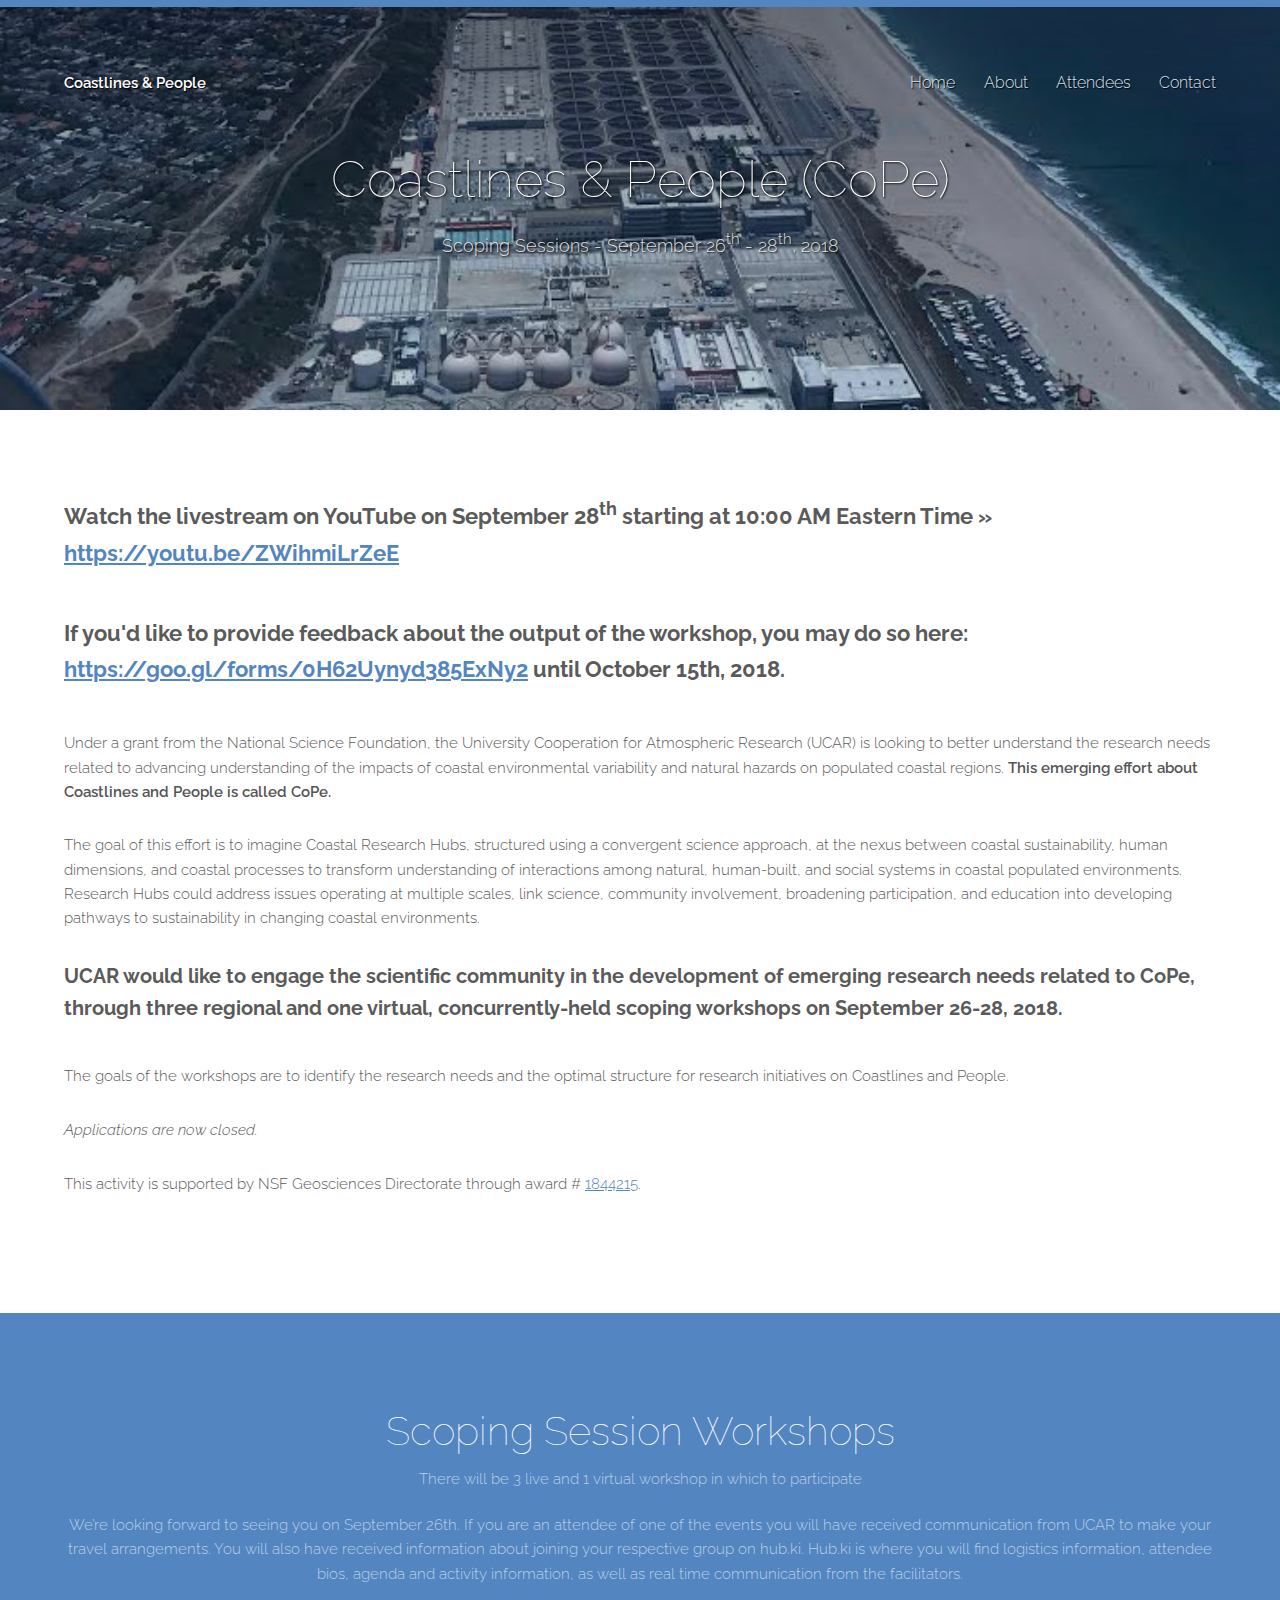
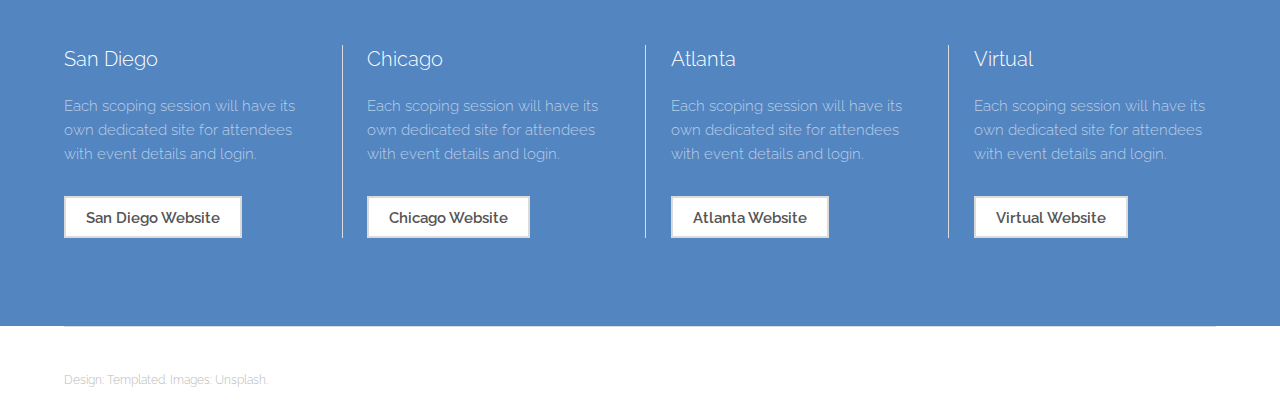
==== commit 1adf8380: "feedback" ====
--- a/index.html
+++ b/index.html
@@ -49,6 +49,7 @@
       <section id="one" class="wrapper">
         <div class="inner">
           <p style="font-size:1.5em;font-weight:bold;">Watch the livestream on YouTube on September 28<sup>th</sup> starting at 10:00 AM Eastern Time&nbsp;» <a href="https://www.youtube.com/channel/UCrG1wO1_An1sg7OOVAIg-qA/live">https://youtu.be/ZWihmiLrZeE</a></p>
+          <p style="font-size:1.5em;font-weight:bold;">If you'd like to provide feedback about the output of the workshop, you may do so here: <a href="https://goo.gl/forms/0H62Uynyd385ExNy2">https://goo.gl/forms/0H62Uynyd385ExNy2</a> until October 15th, 2018.</p>
           <p>Under a grant from the National Science Foundation, the University Cooperation for Atmospheric Research (UCAR) is looking to better understand the research needs related to advancing understanding of the impacts of coastal environmental variability and natural hazards on populated coastal regions. <strong>This emerging effort about Coastlines and People is called CoPe.</strong></p>
           <p>The goal of this effort is to imagine Coastal Research Hubs, structured using a convergent science approach, at the nexus between coastal sustainability, human dimensions, and coastal processes to transform understanding of interactions among natural, human-built, and social systems in coastal populated environments. Research Hubs could address issues operating at multiple scales, link science, community involvement, broadening participation, and education into developing pathways to sustainability in changing coastal environments.</p>
           <p style="font-weight:bold;font-size:1.35em;">UCAR would like to engage the scientific community in the development of emerging research needs related to CoPe, through three regional and one virtual, concurrently-held scoping workshops on September 26-28, 2018.</p>
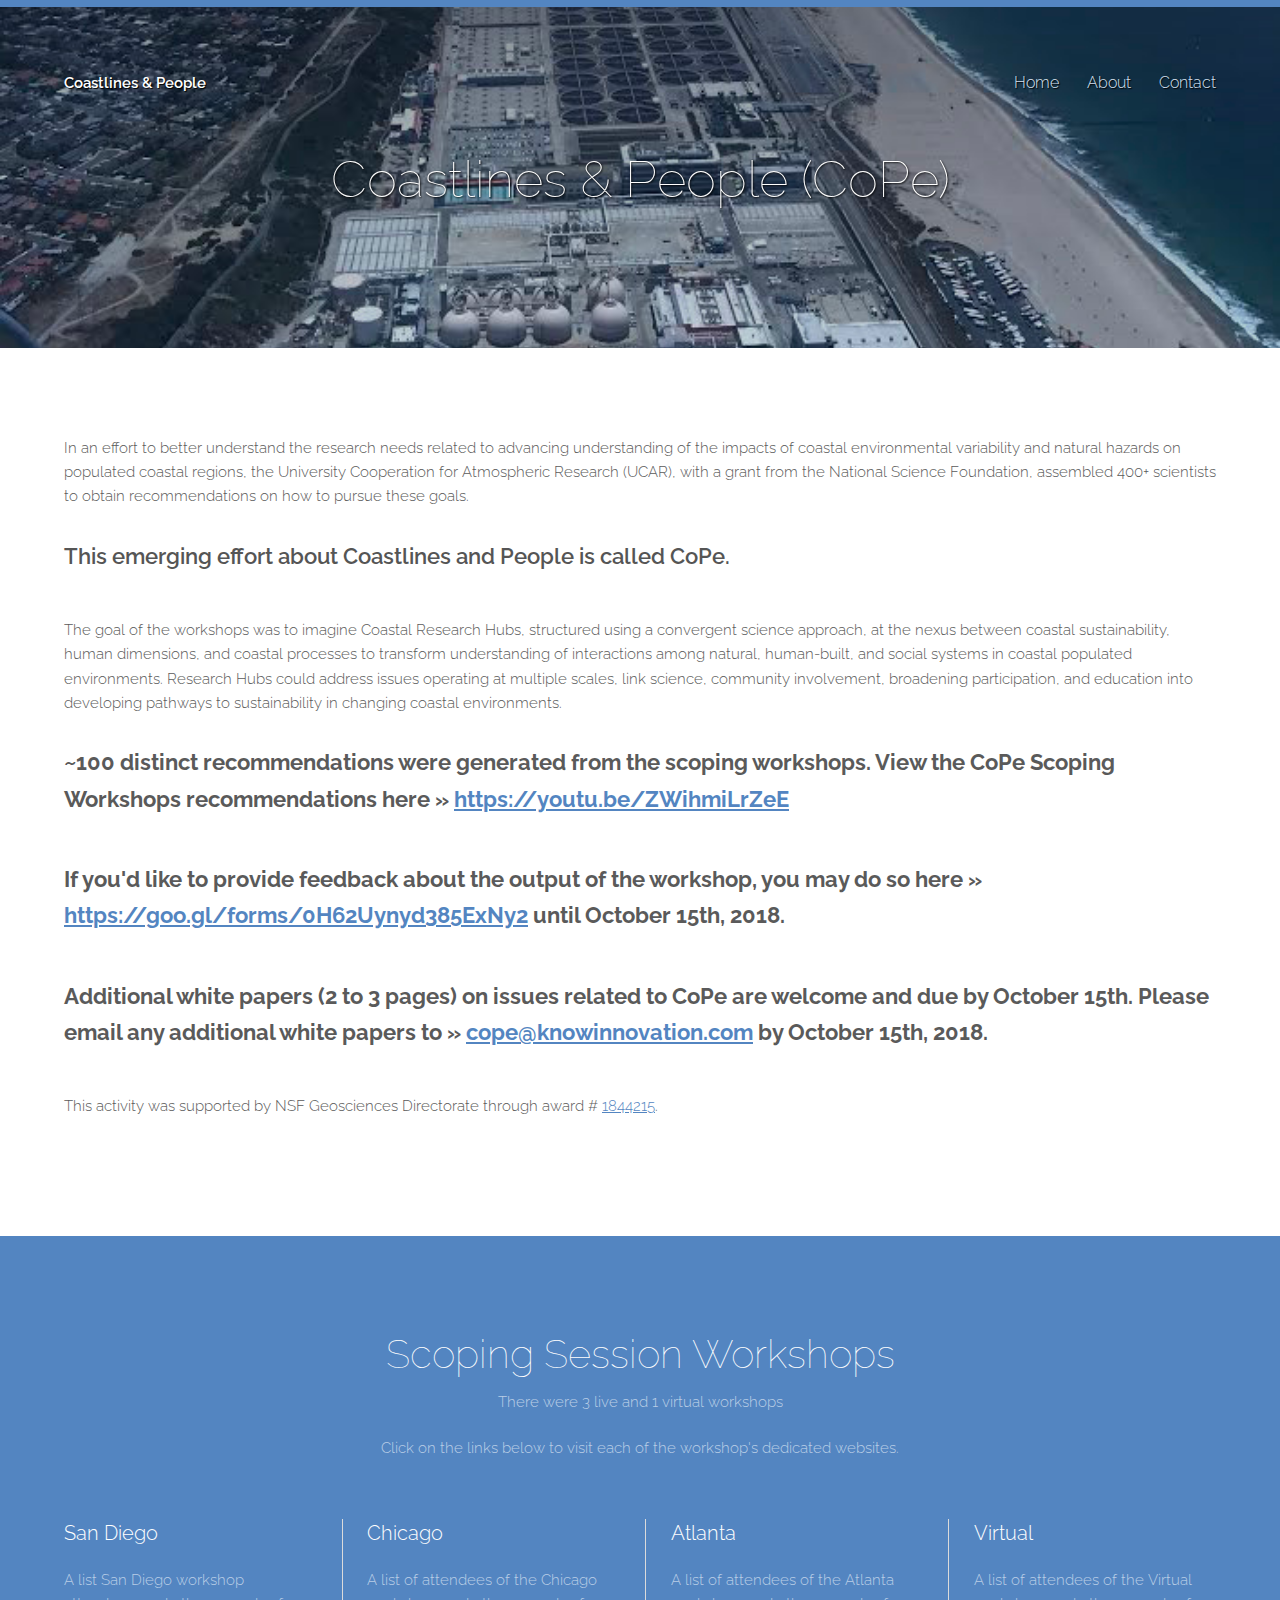
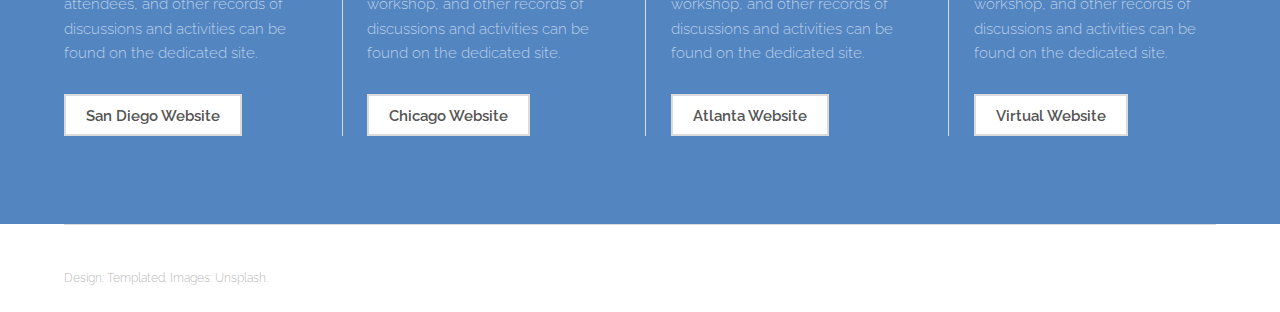
==== commit eacc4a11: "site update for tense and post workshop updates" ====
--- a/index.html
+++ b/index.html
@@ -1,203 +1,202 @@
-<!DOCTYPE HTML>
-<!--
-  Theory by TEMPLATED
-  templated.co @templatedco
-  Released for free under the Creative Commons Attribution 3.0 license (templated.co/license)
--->
-<html>
-  <head>
-    <title>CoPe - Coastlines and People</title>
-    <meta charset="utf-8" />
-
-    <meta name="description" content="Under a grant from the NSF, UCAR is looking to better understand the research needs related to advancing understanding of the impacts of coastal environmental variability and natural hazards on populated coastal regions. This emerging effort about Coastlines and People is called CoPe.">
-
-    <meta property='og:title' content='CoastlinesAndPeople.org'>
-    <meta property='og:type' content='website'>
-    <meta property='og:image' content='http://www.coastlinesandpeople.org/images/lax-coastline.jpg'>
-    <meta property='og:description' content="Under a grant from the NSF, UCAR is looking to better understand the research needs related to advancing understanding of the impacts of coastal environmental variability and natural hazards on populated coastal regions. This emerging effort about Coastlines and People is called CoPe.">
-    <meta property='og:url' content='https://www.coastlinesandpeople.org'>
-    <meta property='og:site_name' content='Coastlines and People (CoPe)'>
-    <meta property='og:locale' content='en_US'>
-
-    <meta name="viewport" content="width=device-width, initial-scale=1" />
-    <link rel="stylesheet" href="css/main.css" />
-  </head>
-  <body>
-
-    <!-- Header -->
-      <header id="header">
-        <div class="inner">
-          <a href="/" class="logo">Coastlines &amp; People</a>
-          <nav id="nav">
-            <a href="/">Home</a>
-            <a href="about">About</a>
-            <a href="/#two">Attendees</a>
-            <a href="contact">Contact</a>
-          </nav>
-          <a href="#navPanel" class="navPanelToggle"><span class="fa fa-bars"></span></a>
-        </div>
-      </header>
-
-    <!-- Banner -->
-      <section id="banner">
-        <h1>Coastlines &amp; People (CoPe)</h1>
-        <p>Scoping Sessions - September 26<sup>th</sup> - 28<sup>th</sup>, 2018</p>
-        <!-- <p class="photo-credit">Photo by <a href="https://unsplash.com/@jayxcalvin" target="_blank">Johannes Schwaerzler</a></p> -->
-      </section>
-
-    <!-- One -->
-      <section id="one" class="wrapper">
-        <div class="inner">
-          <p style="font-size:1.5em;font-weight:bold;">Watch the livestream on YouTube on September 28<sup>th</sup> starting at 10:00 AM Eastern Time&nbsp;» <a href="https://www.youtube.com/channel/UCrG1wO1_An1sg7OOVAIg-qA/live">https://youtu.be/ZWihmiLrZeE</a></p>
-          <p style="font-size:1.5em;font-weight:bold;">If you'd like to provide feedback about the output of the workshop, you may do so here: <a href="https://goo.gl/forms/0H62Uynyd385ExNy2">https://goo.gl/forms/0H62Uynyd385ExNy2</a> until October 15th, 2018.</p>
-          <p>Under a grant from the National Science Foundation, the University Cooperation for Atmospheric Research (UCAR) is looking to better understand the research needs related to advancing understanding of the impacts of coastal environmental variability and natural hazards on populated coastal regions. <strong>This emerging effort about Coastlines and People is called CoPe.</strong></p>
-          <p>The goal of this effort is to imagine Coastal Research Hubs, structured using a convergent science approach, at the nexus between coastal sustainability, human dimensions, and coastal processes to transform understanding of interactions among natural, human-built, and social systems in coastal populated environments. Research Hubs could address issues operating at multiple scales, link science, community involvement, broadening participation, and education into developing pathways to sustainability in changing coastal environments.</p>
-          <p style="font-weight:bold;font-size:1.35em;">UCAR would like to engage the scientific community in the development of emerging research needs related to CoPe, through three regional and one virtual, concurrently-held scoping workshops on September 26-28, 2018.</p>
-          <p>The goals of the workshops are to identify the research needs and the optimal structure for research initiatives on Coastlines and People.</p>
-          <p><em>Applications are now closed.</em></p>
-          <p>This activity is supported by NSF Geosciences Directorate through award # <a href="https://www.nsf.gov/awardsearch/showAward?AWD_ID=1844215&HistoricalAwards=false">1844215</a>.</p>
-        </div>
-      </section>
-
-    <!-- Two -->
-      <section id="two" class="wrapper style1 special">
-        <div class="inner">
-          <header>
-            <h2>Scoping Session Workshops</h2>
-            <p>There will be 3 live and 1 virtual workshop in which to participate</p>
-            <p>We’re looking forward to seeing you on September 26th.  If you are an attendee of one of the events you will have received communication from UCAR to make your travel arrangements.  You will also have received information about joining your respective group on hub.ki.  Hub.ki is where you will find logistics information, attendee bios, agenda and activity information, as well as real time communication from the facilitators.</p>
-          </header>
-          <div class="flex flex-4">
-            <article>
-              <header>
-                <h3>San Diego</h3>
-              </header>
-              <p>Each scoping session will have its own dedicated site for attendees with event details and login.</p>
-              <footer>
-                <a href="https://hub.ki/groups/copesandiego" class="button alt">San Diego Website</a>
-              </footer>
-            </article>
-            <article>
-              <header>
-                <h3>Chicago</h3>
-              </header>
-              <p>Each scoping session will have its own dedicated site for attendees with event details and login.</p>
-              <footer>
-                <a href="https://hub.ki/groups/copechicago" class="button alt">Chicago Website</a>
-              </footer>
-            </article>
-            <article>
-              <header>
-                <h3>Atlanta</h3>
-              </header>
-              <p>Each scoping session will have its own dedicated site for attendees with event details and login.</p>
-              <footer>
-                <a href="https://hub.ki/groups/copeatlanta" class="button alt">Atlanta Website</a>
-              </footer>
-            </article>
-            <article>
-              <header>
-                <h3>Virtual</h3>
-              </header>
-              <p>Each scoping session will have its own dedicated site for attendees with event details and login.</p>
-              <footer>
-                <a href="https://hub.ki/groups/copevirtual" class="button alt">Virtual Website</a>
-              </footer>
-            </article>
-          </div>
-          <!--<div class="flex flex-4">
-            <div class="box person">
-              <div class="image round">
-                <img src="images/pic03.jpg" alt="Person 1" />
-              </div>
-              <h3>Magna</h3>
-              <p>Cipdum dolor</p>
-            </div>
-            <div class="box person">
-              <div class="image round">
-                <img src="images/pic04.jpg" alt="Person 2" />
-              </div>
-              <h3>Ipsum</h3>
-              <p>Vestibulum comm</p>
-            </div>
-            <div class="box person">
-              <div class="image round">
-                <img src="images/pic05.jpg" alt="Person 3" />
-              </div>
-              <h3>Tempus</h3>
-              <p>Fusce pellentes</p>
-            </div>
-            <div class="box person">
-              <div class="image round">
-                <img src="images/pic06.jpg" alt="Person 4" />
-              </div>
-              <h3>Dolore</h3>
-              <p>Praesent placer</p>
-            </div>
-          </div>-->
-        </div>
-      </section>
-
-    <!-- Three -->
-      <!--<section id="three" class="wrapper special">
-        <div class="inner">
-          <header class="align-center">
-            <h2>Nunc Dignissim</h2>
-            <p>Aliquam erat volutpat nam dui </p>
-          </header>
-          <div class="flex flex-2">
-            <article>
-              <div class="image fit">
-                <img src="images/pic01.jpg" alt="Pic 01" />
-              </div>
-              <header>
-                <h3>Praesent placerat magna</h3>
-              </header>
-              <p>Praesent dapibus, neque id cursus faucibus, tortor neque egestas augue, eu vulputate magna eros eu erat. Aliquam erat volutpat. Nam dui mi, tincidunt quis, accumsan porttitor lorem ipsum.</p>
-              <footer>
-                <a href="#" class="button special">More</a>
-              </footer>
-            </article>
-            <article>
-              <div class="image fit">
-                <img src="images/pic02.jpg" alt="Pic 02" />
-              </div>
-              <header>
-                <h3>Fusce pellentesque tempus</h3>
-              </header>
-              <p>Sed adipiscing ornare risus. Morbi est est, blandit sit amet, sagittis vel, euismod vel, velit. Pellentesque egestas sem. Suspendisse commodo ullamcorper magna non comodo sodales tempus.</p>
-              <footer>
-                <a href="#" class="button special">More</a>
-              </footer>
-            </article>
-          </div>
-        </div>
-      </section>-->
-
-    <!-- Footer -->
-      <footer id="footer">
-        <div class="inner">
-          <div class="flex">
-            <div class="copyright">
-              Design: <a href="https://templated.co">Templated</a>. Images: <a href="https://unsplash.com">Unsplash</a>.
-            </div>
-            <!--<ul class="icons">
-            <p>Email us at: <a href="mailto:">_____</a></p>
-              <li><a href="#" class="icon fa-facebook"><span class="label">Facebook</span></a></li>
-              <li><a href="#" class="icon fa-twitter"><span class="label">Twitter</span></a></li>
-              <li><a href="#" class="icon fa-linkedin"><span class="label">linkedIn</span></a></li>
-              <li><a href="#" class="icon fa-pinterest-p"><span class="label">Pinterest</span></a></li>
-              <li><a href="#" class="icon fa-vimeo"><span class="label">Vimeo</span></a></li>
-            </ul>-->
-          </div>
-        </div>
-      </footer>
-
-    <!-- Scripts -->
-      <script src="js/jquery.min.js"></script>
-      <script src="js/skel.min.js"></script>
-      <script src="js/util.js"></script>
-      <script src="js/main.js"></script>
-
-  </body>
-</html>
+<!DOCTYPE HTML>
+<!--
+  Theory by TEMPLATED
+  templated.co @templatedco
+  Released for free under the Creative Commons Attribution 3.0 license (templated.co/license)
+-->
+<html>
+  <head>
+    <title>CoPe - Coastlines and People</title>
+    <meta charset="utf-8" />
+
+    <meta name="description" content="In an effort to better understand the research needs related to advancing understanding of the impacts of coastal environmental variability and natural hazards on populated coastal regions, UCAR, with a grant from the National Science Foundation, assembled 400+ scientists to obtain recommendations on how to pursue these goals. This emerging effort about Coastlines and People is called CoPe.">
+
+    <meta property='og:title' content='CoastlinesAndPeople.org'>
+    <meta property='og:type' content='website'>
+    <meta property='og:image' content='http://www.coastlinesandpeople.org/images/lax-coastline.jpg'>
+    <meta property='og:description' content="In an effort to better understand the research needs related to advancing understanding of the impacts of coastal environmental variability and natural hazards on populated coastal regions, UCAR, with a grant from the National Science Foundation, assembled 400+ scientists to obtain recommendations on how to pursue these goals. This emerging effort about Coastlines and People is called CoPe.">
+    <meta property='og:url' content='https://www.coastlinesandpeople.org'>
+    <meta property='og:site_name' content='Coastlines and People (CoPe)'>
+    <meta property='og:locale' content='en_US'>
+
+    <meta name="viewport" content="width=device-width, initial-scale=1" />
+    <link rel="stylesheet" href="css/main.css" />
+  </head>
+  <body>
+
+    <!-- Header -->
+      <header id="header">
+        <div class="inner">
+          <a href="/" class="logo">Coastlines &amp; People</a>
+          <nav id="nav">
+            <a href="/">Home</a>
+            <a href="about">About</a>
+            <a href="contact">Contact</a>
+          </nav>
+          <a href="#navPanel" class="navPanelToggle"><span class="fa fa-bars"></span></a>
+        </div>
+      </header>
+
+    <!-- Banner -->
+      <section id="banner">
+        <h1>Coastlines &amp; People (CoPe)</h1>
+        <!-- <p>Scoping Sessions - September 26<sup>th</sup> - 28<sup>th</sup>, 2018</p> -->
+        <!-- <p class="photo-credit">Photo by <a href="https://unsplash.com/@jayxcalvin" target="_blank">Johannes Schwaerzler</a></p> -->
+      </section>
+
+    <!-- One -->
+      <section id="one" class="wrapper">
+        <div class="inner">
+          <p>In an effort to better understand the research needs related to advancing understanding of the impacts of coastal environmental variability and natural hazards on populated coastal regions, the University Cooperation for Atmospheric Research (UCAR), with a grant from the National Science Foundation, assembled 400+ scientists to obtain recommendations on how to pursue these goals.</p>
+          <p style="font-size:1.5em;font-weight:bold;"><strong>This emerging effort about Coastlines and People is called CoPe.</strong></p>
+          <p>The goal of the workshops was to imagine Coastal Research Hubs, structured using a convergent science approach, at the nexus between coastal sustainability, human dimensions, and coastal processes to transform understanding of interactions among natural, human-built, and social systems in coastal populated environments. Research Hubs could address issues operating at multiple scales, link science, community involvement, broadening participation, and education into developing pathways to sustainability in changing coastal environments.
+          <p style="font-size:1.5em;font-weight:bold;">~100 distinct recommendations were generated from the scoping workshops. View the CoPe Scoping Workshops recommendations here&nbsp;» <a href="https://www.youtube.com/channel/UCrG1wO1_An1sg7OOVAIg-qA/live">https://youtu.be/ZWihmiLrZeE</a></p>
+          <p style="font-size:1.5em;font-weight:bold;">If you'd like to provide feedback about the output of the workshop, you may do so here&nbsp;» <a href="https://goo.gl/forms/0H62Uynyd385ExNy2">https://goo.gl/forms/0H62Uynyd385ExNy2</a> until October 15th, 2018.</p>
+          <p style="font-size:1.5em;font-weight:bold;">Additional white papers (2 to 3 pages) on issues related to CoPe are welcome and due by October 15th. Please email any additional white papers to&nbsp;»  <a href="mailto:cope@knowinnovation.com">cope@knowinnovation.com</a> by October 15th, 2018.</p>
+          <p>This activity was supported by NSF Geosciences Directorate through award # <a href="https://www.nsf.gov/awardsearch/showAward?AWD_ID=1844215&HistoricalAwards=false">1844215</a>.</p>
+        </div>
+      </section>
+
+    <!-- Two -->
+      <section id="two" class="wrapper style1 special">
+        <div class="inner">
+          <header>
+            <h2>Scoping Session Workshops</h2>
+            <p>There were 3 live and 1 virtual workshops</p>
+            <p>Click on the links below to visit each of the workshop's dedicated websites.</p>
+          </header>
+          <div class="flex flex-4">
+            <article>
+              <header>
+                <h3>San Diego</h3>
+              </header>
+              <p>A list San Diego workshop attendees, and other records of discussions and activities can be found on the dedicated site.</p>
+              <footer>
+                <a href="https://hub.ki/groups/copesandiego" class="button alt">San Diego Website</a>
+              </footer>
+            </article>
+            <article>
+              <header>
+                <h3>Chicago</h3>
+              </header>
+              <p>A list of attendees of the Chicago workshop, and other records of discussions and activities can be found on the dedicated site.</p>
+              <footer>
+                <a href="https://hub.ki/groups/copechicago" class="button alt">Chicago Website</a>
+              </footer>
+            </article>
+            <article>
+              <header>
+                <h3>Atlanta</h3>
+              </header>
+              <p>A list of attendees of the Atlanta workshop, and other records of discussions and activities can be found on the dedicated site.</p>
+              <footer>
+                <a href="https://hub.ki/groups/copeatlanta" class="button alt">Atlanta Website</a>
+              </footer>
+            </article>
+            <article>
+              <header>
+                <h3>Virtual</h3>
+              </header>
+              <p>A list of attendees of the Virtual workshop, and other records of discussions and activities can be found on the dedicated site.</p>
+              <footer>
+                <a href="https://hub.ki/groups/copevirtual" class="button alt">Virtual Website</a>
+              </footer>
+            </article>
+          </div>
+          <!--<div class="flex flex-4">
+            <div class="box person">
+              <div class="image round">
+                <img src="images/pic03.jpg" alt="Person 1" />
+              </div>
+              <h3>Magna</h3>
+              <p>Cipdum dolor</p>
+            </div>
+            <div class="box person">
+              <div class="image round">
+                <img src="images/pic04.jpg" alt="Person 2" />
+              </div>
+              <h3>Ipsum</h3>
+              <p>Vestibulum comm</p>
+            </div>
+            <div class="box person">
+              <div class="image round">
+                <img src="images/pic05.jpg" alt="Person 3" />
+              </div>
+              <h3>Tempus</h3>
+              <p>Fusce pellentes</p>
+            </div>
+            <div class="box person">
+              <div class="image round">
+                <img src="images/pic06.jpg" alt="Person 4" />
+              </div>
+              <h3>Dolore</h3>
+              <p>Praesent placer</p>
+            </div>
+          </div>-->
+        </div>
+      </section>
+
+    <!-- Three -->
+      <!--<section id="three" class="wrapper special">
+        <div class="inner">
+          <header class="align-center">
+            <h2>Nunc Dignissim</h2>
+            <p>Aliquam erat volutpat nam dui </p>
+          </header>
+          <div class="flex flex-2">
+            <article>
+              <div class="image fit">
+                <img src="images/pic01.jpg" alt="Pic 01" />
+              </div>
+              <header>
+                <h3>Praesent placerat magna</h3>
+              </header>
+              <p>Praesent dapibus, neque id cursus faucibus, tortor neque egestas augue, eu vulputate magna eros eu erat. Aliquam erat volutpat. Nam dui mi, tincidunt quis, accumsan porttitor lorem ipsum.</p>
+              <footer>
+                <a href="#" class="button special">More</a>
+              </footer>
+            </article>
+            <article>
+              <div class="image fit">
+                <img src="images/pic02.jpg" alt="Pic 02" />
+              </div>
+              <header>
+                <h3>Fusce pellentesque tempus</h3>
+              </header>
+              <p>Sed adipiscing ornare risus. Morbi est est, blandit sit amet, sagittis vel, euismod vel, velit. Pellentesque egestas sem. Suspendisse commodo ullamcorper magna non comodo sodales tempus.</p>
+              <footer>
+                <a href="#" class="button special">More</a>
+              </footer>
+            </article>
+          </div>
+        </div>
+      </section>-->
+
+    <!-- Footer -->
+      <footer id="footer">
+        <div class="inner">
+          <div class="flex">
+            <div class="copyright">
+              Design: <a href="https://templated.co">Templated</a>. Images: <a href="https://unsplash.com">Unsplash</a>.
+            </div>
+            <!--<ul class="icons">
+            <p>Email us at: <a href="mailto:">_____</a></p>
+              <li><a href="#" class="icon fa-facebook"><span class="label">Facebook</span></a></li>
+              <li><a href="#" class="icon fa-twitter"><span class="label">Twitter</span></a></li>
+              <li><a href="#" class="icon fa-linkedin"><span class="label">linkedIn</span></a></li>
+              <li><a href="#" class="icon fa-pinterest-p"><span class="label">Pinterest</span></a></li>
+              <li><a href="#" class="icon fa-vimeo"><span class="label">Vimeo</span></a></li>
+            </ul>-->
+          </div>
+        </div>
+      </footer>
+
+    <!-- Scripts -->
+      <script src="js/jquery.min.js"></script>
+      <script src="js/skel.min.js"></script>
+      <script src="js/util.js"></script>
+      <script src="js/main.js"></script>
+
+  </body>
+</html>
+
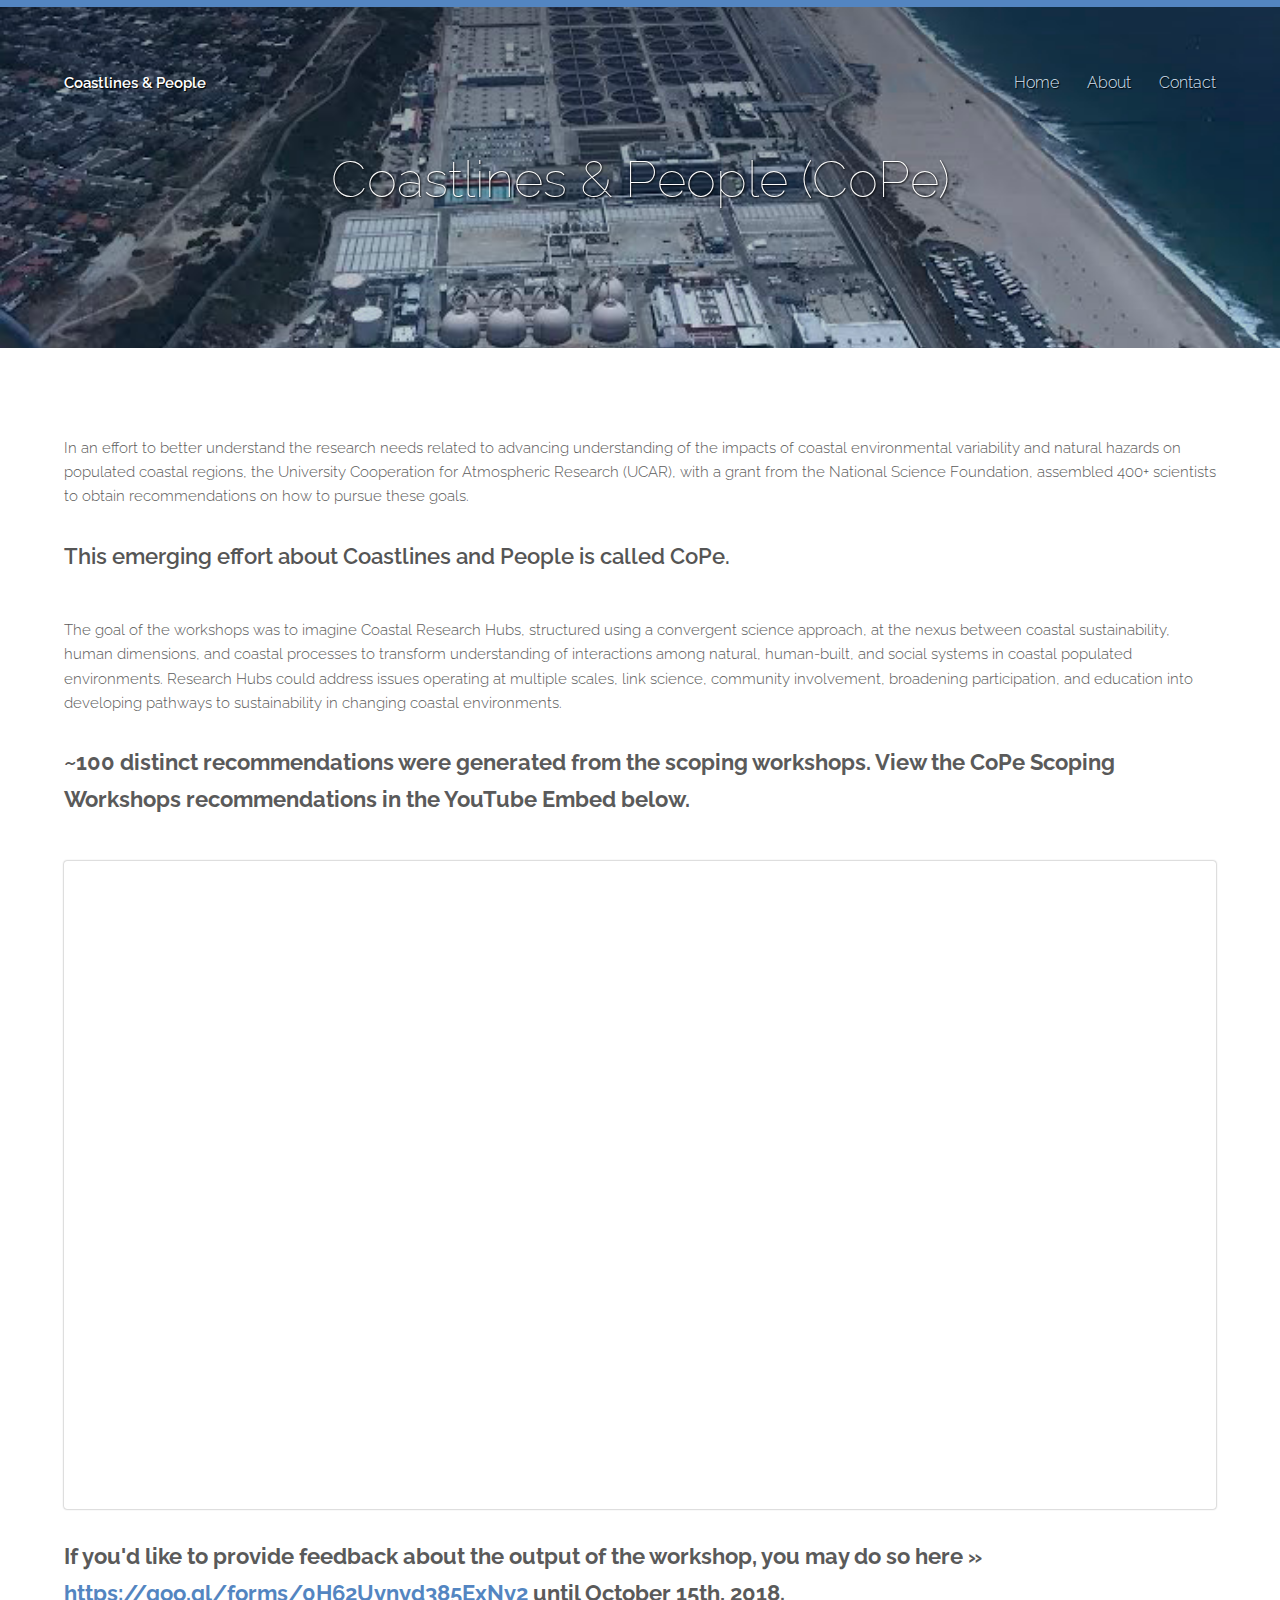
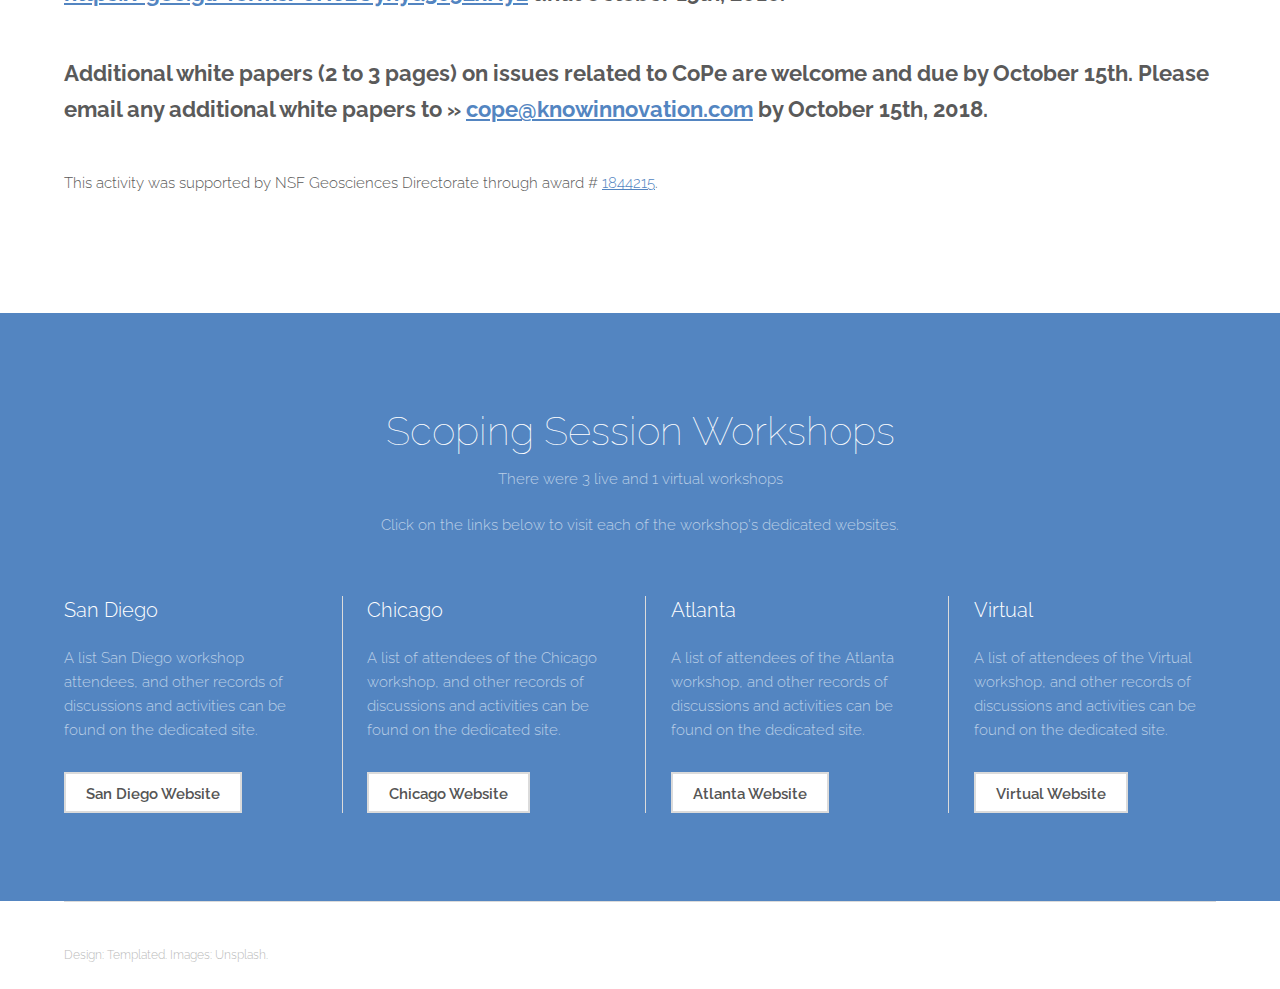
==== commit 817fbaeb: "youtube embed" ====
--- a/index.html
+++ b/index.html
@@ -50,7 +50,10 @@
           <p>In an effort to better understand the research needs related to advancing understanding of the impacts of coastal environmental variability and natural hazards on populated coastal regions, the University Cooperation for Atmospheric Research (UCAR), with a grant from the National Science Foundation, assembled 400+ scientists to obtain recommendations on how to pursue these goals.</p>
           <p style="font-size:1.5em;font-weight:bold;"><strong>This emerging effort about Coastlines and People is called CoPe.</strong></p>
           <p>The goal of the workshops was to imagine Coastal Research Hubs, structured using a convergent science approach, at the nexus between coastal sustainability, human dimensions, and coastal processes to transform understanding of interactions among natural, human-built, and social systems in coastal populated environments. Research Hubs could address issues operating at multiple scales, link science, community involvement, broadening participation, and education into developing pathways to sustainability in changing coastal environments.
-          <p style="font-size:1.5em;font-weight:bold;">~100 distinct recommendations were generated from the scoping workshops. View the CoPe Scoping Workshops recommendations here&nbsp;» <a href="https://www.youtube.com/channel/UCrG1wO1_An1sg7OOVAIg-qA/live">https://youtu.be/ZWihmiLrZeE</a></p>
+          <p style="font-size:1.5em;font-weight:bold;">~100 distinct recommendations were generated from the scoping workshops. View the CoPe Scoping Workshops recommendations in the YouTube Embed below.</p>
+          <p style="position:relative;height:0;text-align:center;padding-bottom:56.25%;">
+            <iframe style="position:absolute;top:0;left:0;height:100%;border-radius:.2em;box-shadow:0 0 2px grey;width:100%;" src="https://www.youtube.com/embed/videoseries?list=PLpF7Ffs4byuKb90910AC0zjwcLTC-7qVg" frameborder="0" allow="autoplay; encrypted-media" allowfullscreen></iframe>
+          </p>
           <p style="font-size:1.5em;font-weight:bold;">If you'd like to provide feedback about the output of the workshop, you may do so here&nbsp;» <a href="https://goo.gl/forms/0H62Uynyd385ExNy2">https://goo.gl/forms/0H62Uynyd385ExNy2</a> until October 15th, 2018.</p>
           <p style="font-size:1.5em;font-weight:bold;">Additional white papers (2 to 3 pages) on issues related to CoPe are welcome and due by October 15th. Please email any additional white papers to&nbsp;»  <a href="mailto:cope@knowinnovation.com">cope@knowinnovation.com</a> by October 15th, 2018.</p>
           <p>This activity was supported by NSF Geosciences Directorate through award # <a href="https://www.nsf.gov/awardsearch/showAward?AWD_ID=1844215&HistoricalAwards=false">1844215</a>.</p>
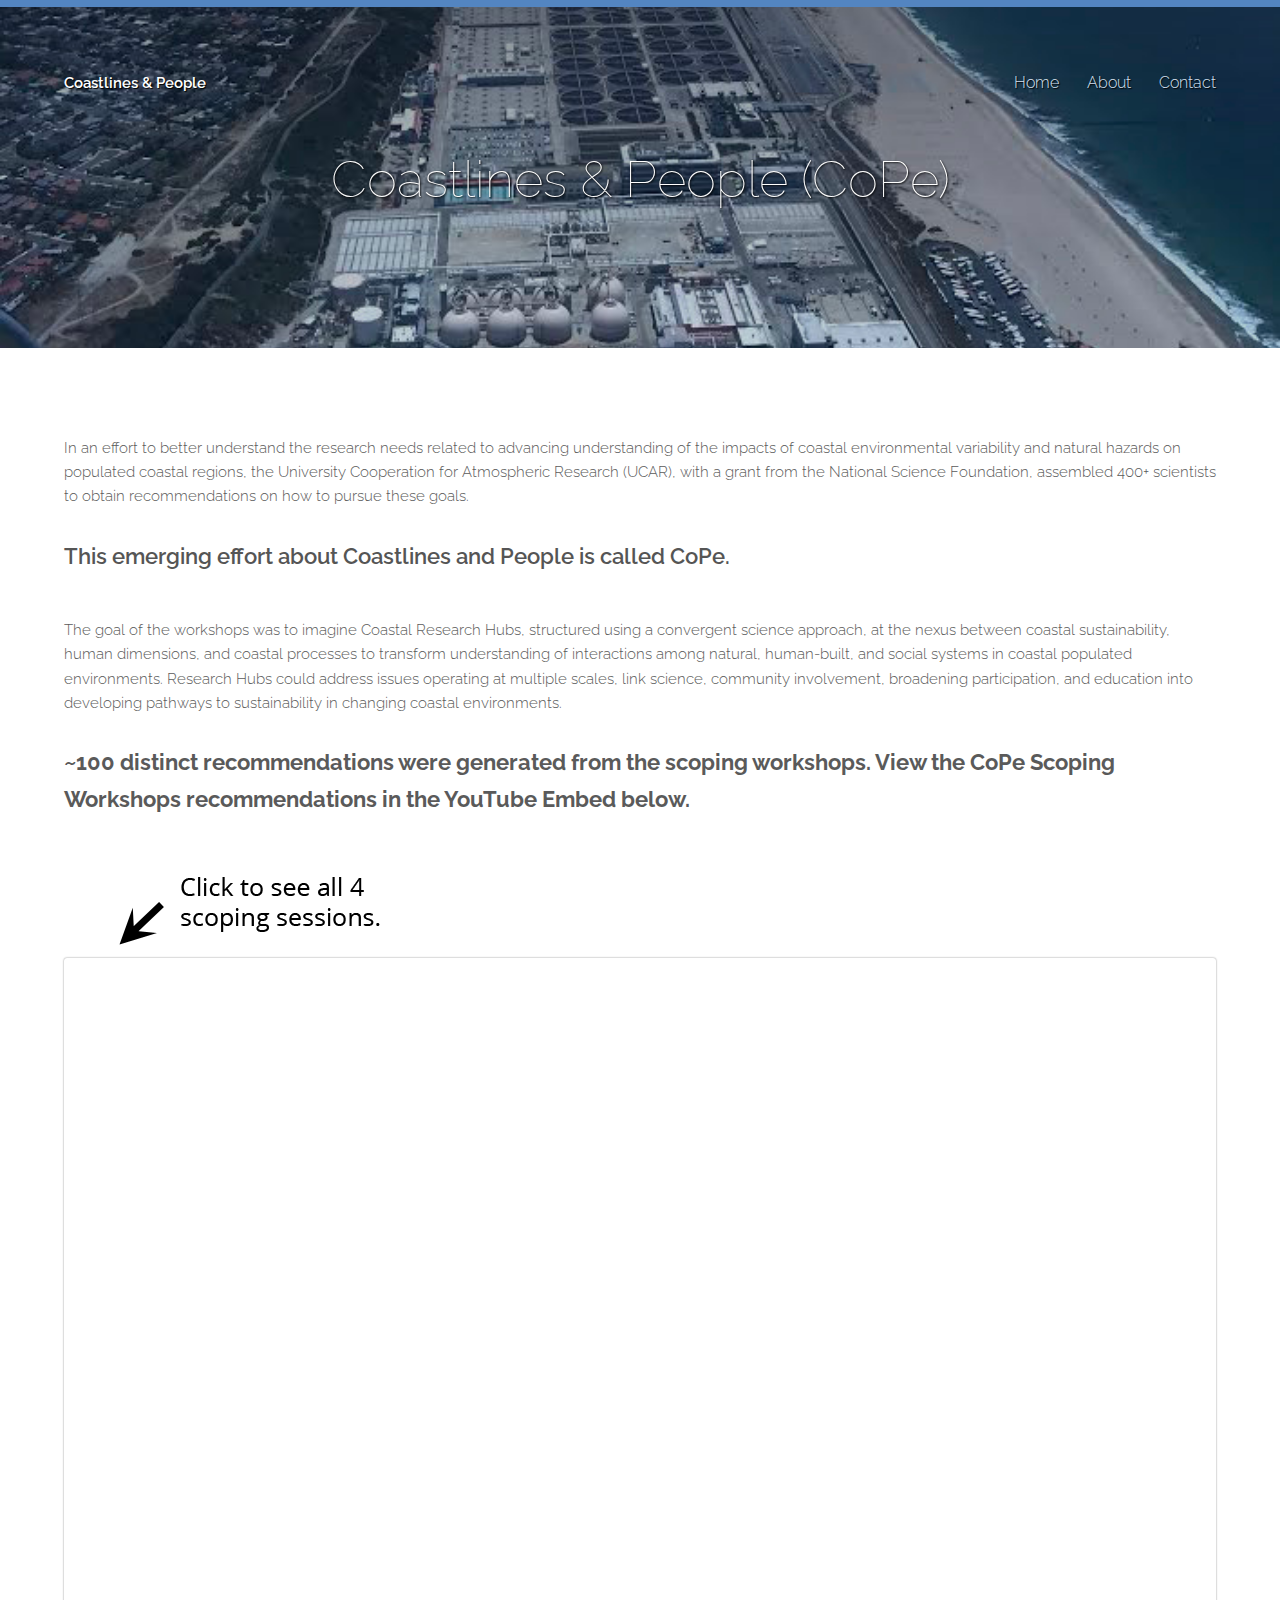
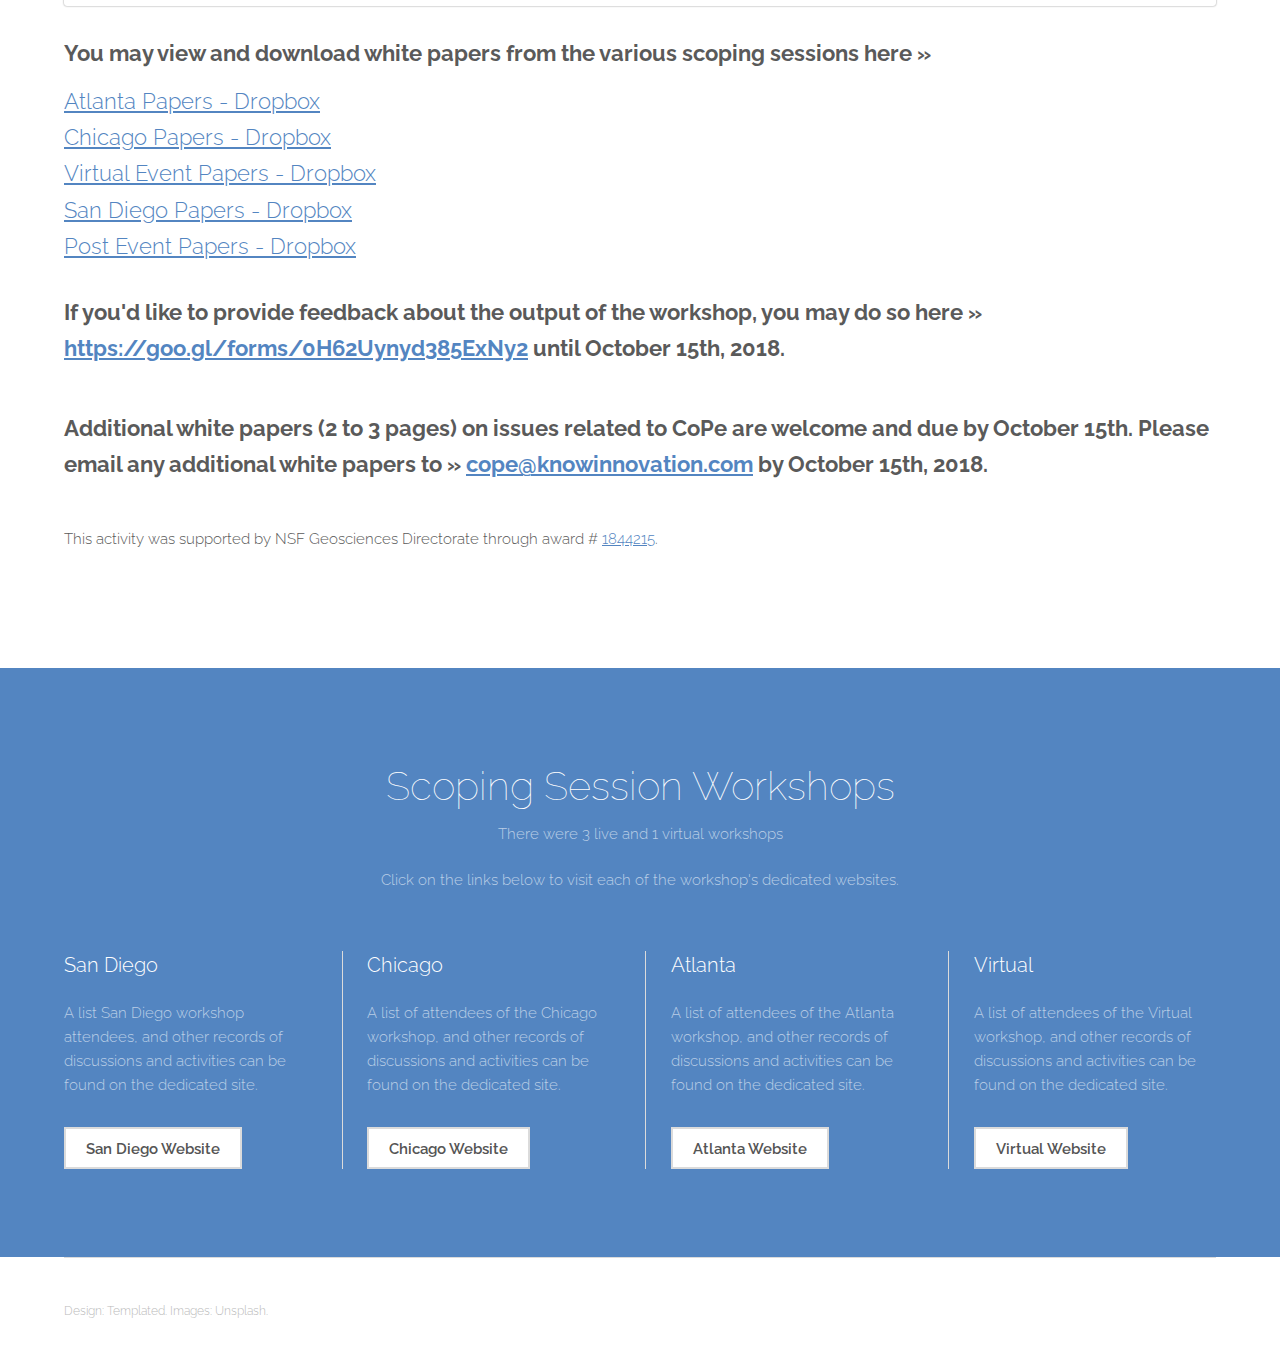
==== commit 73683b0f: "up and runnin with papers" ====
--- a/index.html
+++ b/index.html
@@ -51,8 +51,22 @@
           <p style="font-size:1.5em;font-weight:bold;"><strong>This emerging effort about Coastlines and People is called CoPe.</strong></p>
           <p>The goal of the workshops was to imagine Coastal Research Hubs, structured using a convergent science approach, at the nexus between coastal sustainability, human dimensions, and coastal processes to transform understanding of interactions among natural, human-built, and social systems in coastal populated environments. Research Hubs could address issues operating at multiple scales, link science, community involvement, broadening participation, and education into developing pathways to sustainability in changing coastal environments.
           <p style="font-size:1.5em;font-weight:bold;">~100 distinct recommendations were generated from the scoping workshops. View the CoPe Scoping Workshops recommendations in the YouTube Embed below.</p>
+          <img src="/images/playlist-hint.png" alt="" style="width:100%;max-width:325px;">
           <p style="position:relative;height:0;text-align:center;padding-bottom:56.25%;">
             <iframe style="position:absolute;top:0;left:0;height:100%;border-radius:.2em;box-shadow:0 0 2px grey;width:100%;" src="https://www.youtube.com/embed/videoseries?list=PLpF7Ffs4byuKb90910AC0zjwcLTC-7qVg" frameborder="0" allow="autoplay; encrypted-media" allowfullscreen></iframe>
+          </p>
+          <p style="font-size:1.5em;font-weight:bold;margin-bottom:.5em;">You may view and download white papers from the various scoping sessions here&nbsp;»
+            <nav style="font-size:1.5em;">
+              <a href="https://www.dropbox.com/sh/ljs8hf4r5d65c3k/AAAzBHaFfdoPzyHBSBoSofxOa?dl=0">Atlanta Papers - Dropbox</a>
+              <br>
+              <a href="https://www.dropbox.com/sh/uqxhehgyhp9trx1/AAA5bjgqbRPbiY6Xhqzn7BmMa?dl=0">Chicago Papers - Dropbox</a>
+              <br>
+              <a href="https://www.dropbox.com/sh/bm5oavqeae566a4/AAD71V4dvbSLPLESEOKl1npoa?dl=0">Virtual Event Papers - Dropbox</a>
+              <br>
+              <a href="https://www.dropbox.com/sh/nd2lrk914hazhjk/AADWU8fLD5Ekx2_CSVcLKu0ba?dl=0">San Diego Papers - Dropbox</a>
+              <br>
+              <a href="https://www.dropbox.com/sh/z3gmyf378xzhwwx/AACIQuDU43r95yq7Wijxd3oka?dl=0">Post Event Papers - Dropbox</a>
+            </nav>
           </p>
           <p style="font-size:1.5em;font-weight:bold;">If you'd like to provide feedback about the output of the workshop, you may do so here&nbsp;» <a href="https://goo.gl/forms/0H62Uynyd385ExNy2">https://goo.gl/forms/0H62Uynyd385ExNy2</a> until October 15th, 2018.</p>
           <p style="font-size:1.5em;font-weight:bold;">Additional white papers (2 to 3 pages) on issues related to CoPe are welcome and due by October 15th. Please email any additional white papers to&nbsp;»  <a href="mailto:cope@knowinnovation.com">cope@knowinnovation.com</a> by October 15th, 2018.</p>
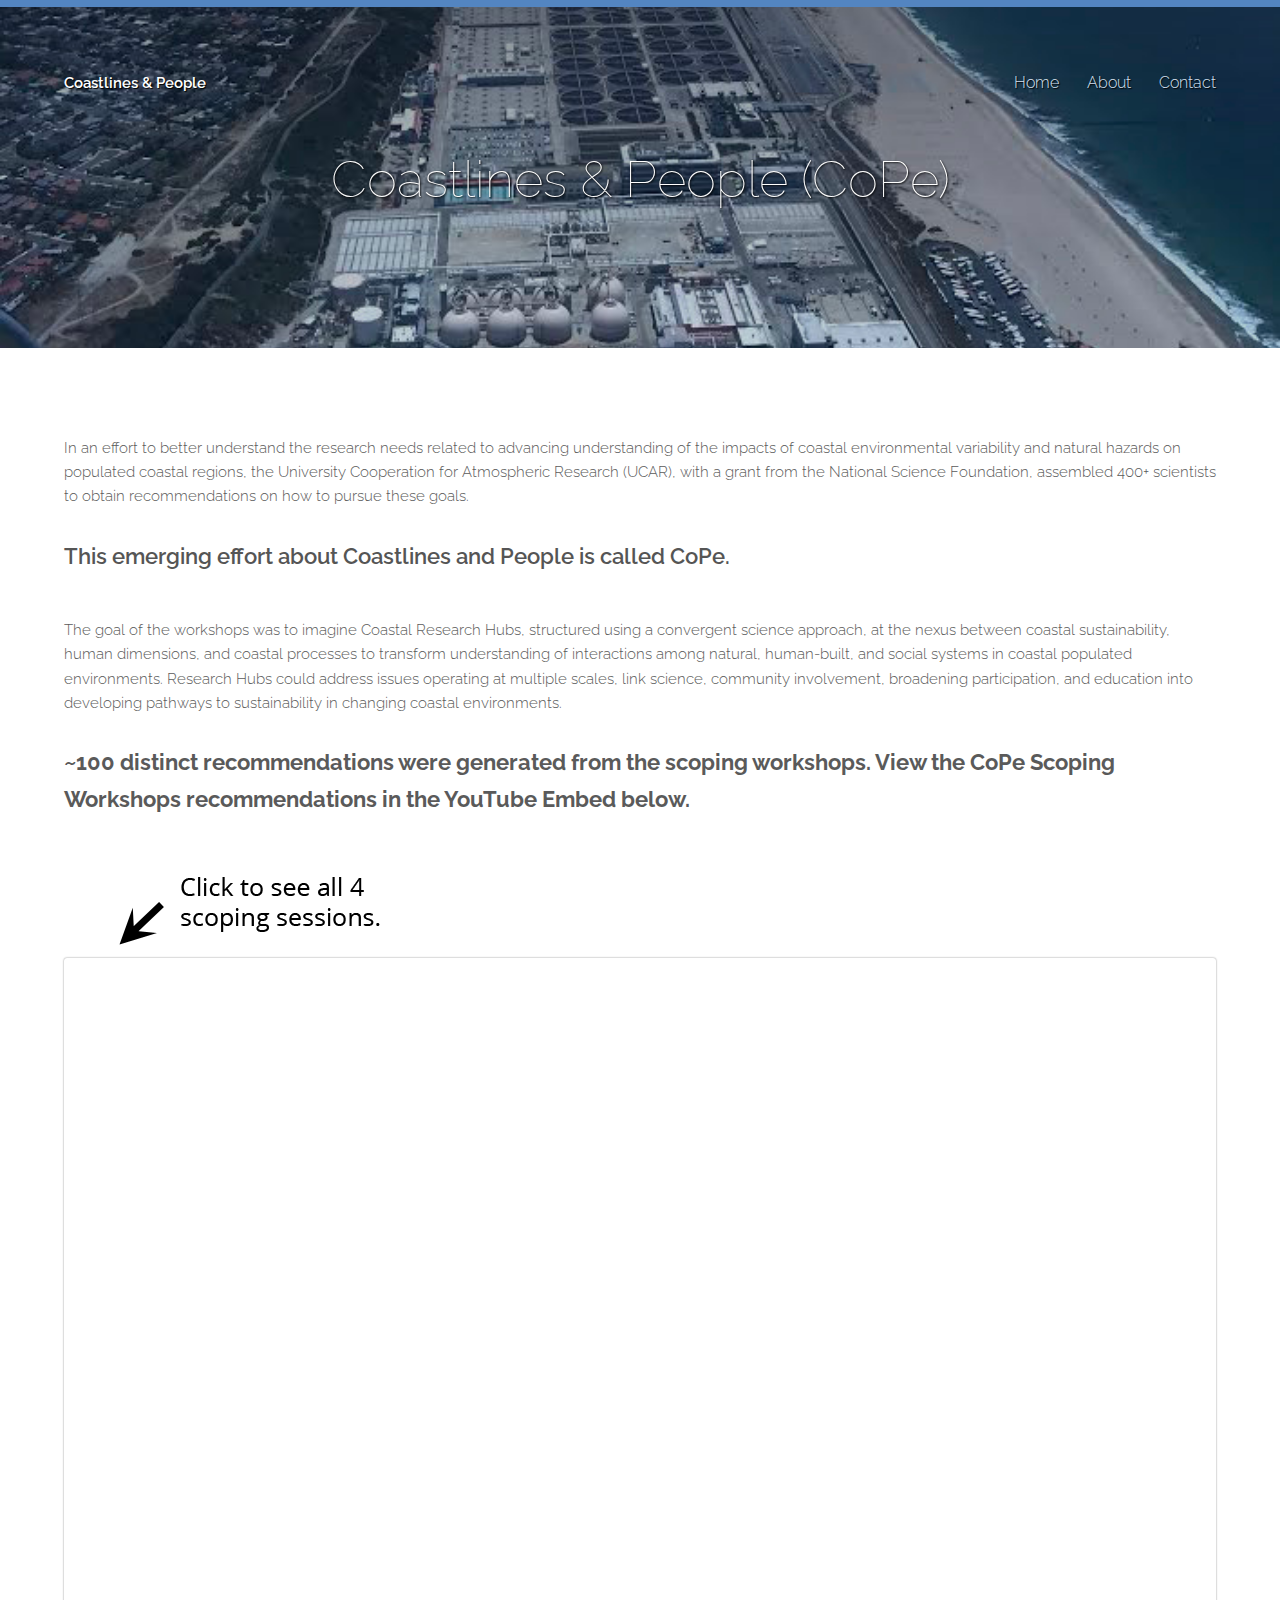
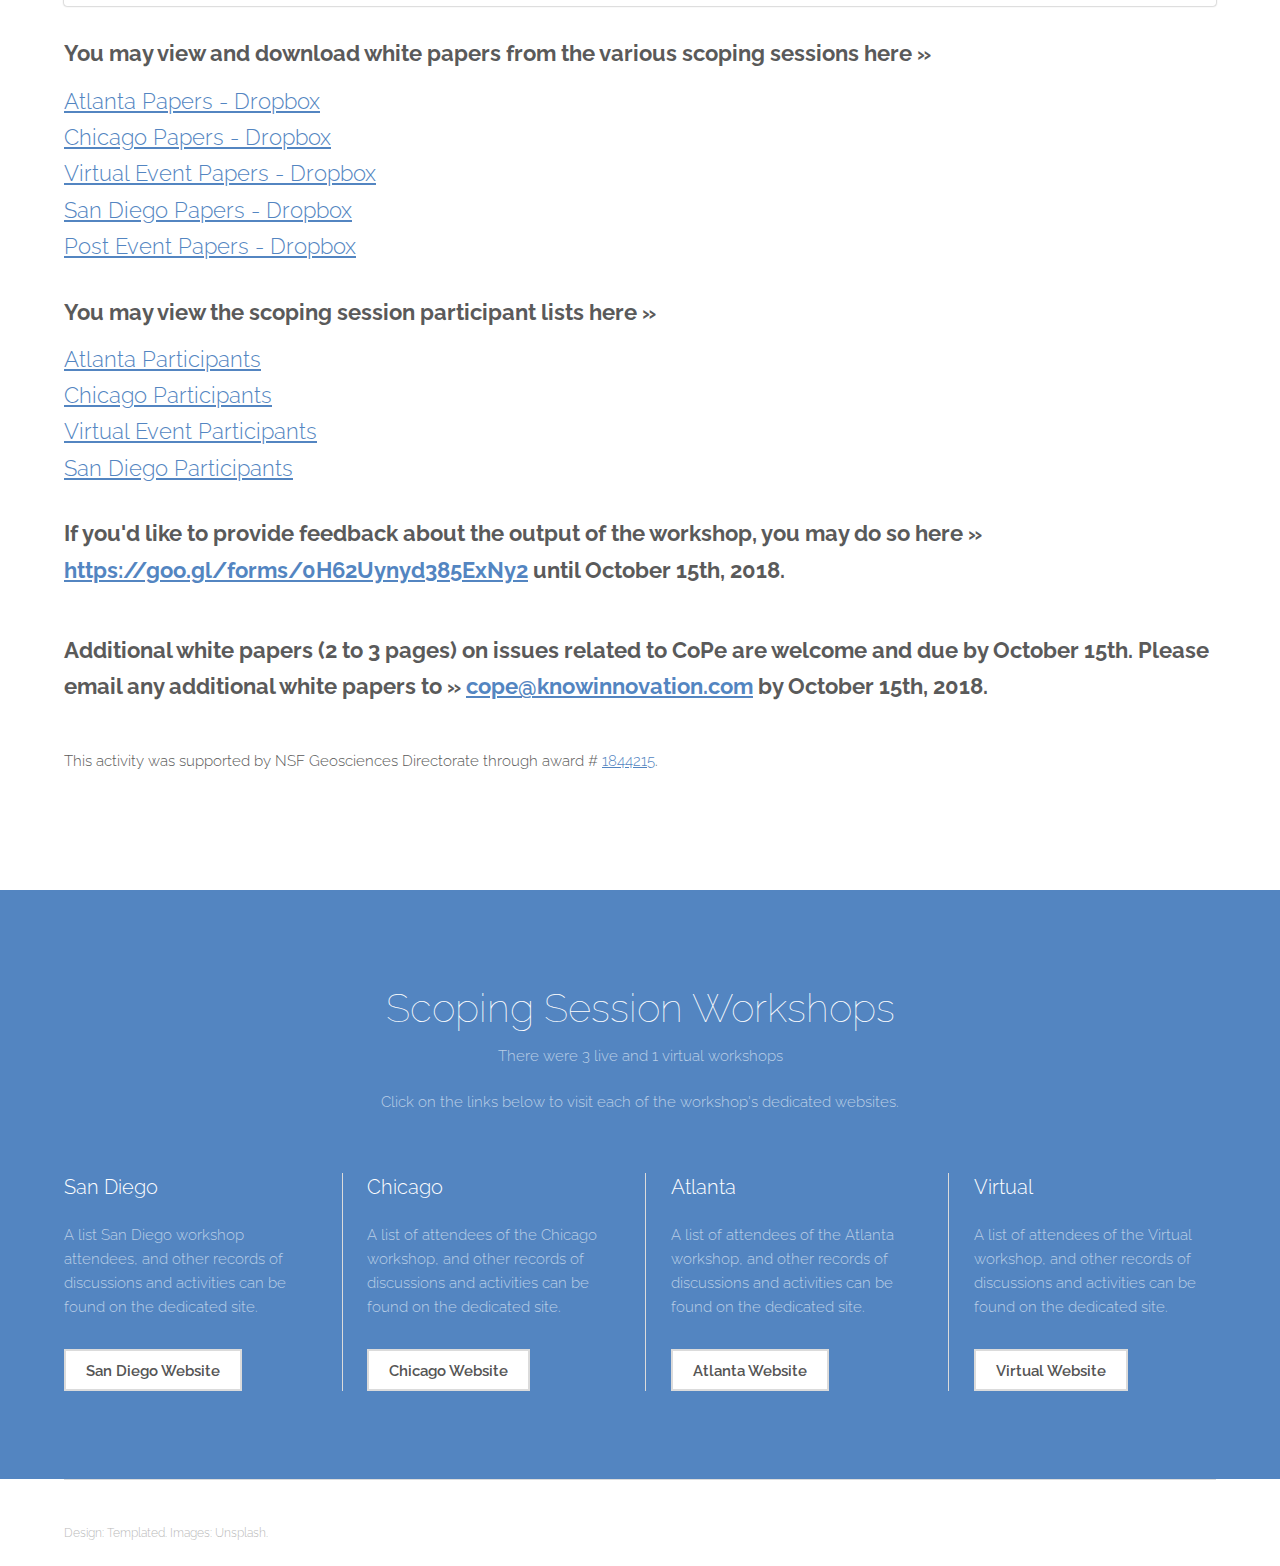
==== commit a789ec0b: "added participant lists" ====
--- a/index.html
+++ b/index.html
@@ -68,6 +68,17 @@
               <a href="https://www.dropbox.com/sh/z3gmyf378xzhwwx/AACIQuDU43r95yq7Wijxd3oka?dl=0">Post Event Papers - Dropbox</a>
             </nav>
           </p>
+          <p style="font-size:1.5em;font-weight:bold;margin-bottom:.5em;">You may view the scoping session participant lists here&nbsp;»
+            <nav style="font-size:1.5em;">
+              <a href="/pdfs/atlanta-participant-list.pdf">Atlanta Participants</a>
+              <br>
+              <a href="/pdfs/chicago-participant-list.pdf">Chicago Participants</a>
+              <br>
+              <a href="/pdfs/virtual-participant-list.pdf">Virtual Event Participants</a>
+              <br>
+              <a href="/pdfs/san-diego-participant-list.pdf">San Diego Participants</a>
+            </nav>
+          </p>
           <p style="font-size:1.5em;font-weight:bold;">If you'd like to provide feedback about the output of the workshop, you may do so here&nbsp;» <a href="https://goo.gl/forms/0H62Uynyd385ExNy2">https://goo.gl/forms/0H62Uynyd385ExNy2</a> until October 15th, 2018.</p>
           <p style="font-size:1.5em;font-weight:bold;">Additional white papers (2 to 3 pages) on issues related to CoPe are welcome and due by October 15th. Please email any additional white papers to&nbsp;»  <a href="mailto:cope@knowinnovation.com">cope@knowinnovation.com</a> by October 15th, 2018.</p>
           <p>This activity was supported by NSF Geosciences Directorate through award # <a href="https://www.nsf.gov/awardsearch/showAward?AWD_ID=1844215&HistoricalAwards=false">1844215</a>.</p>
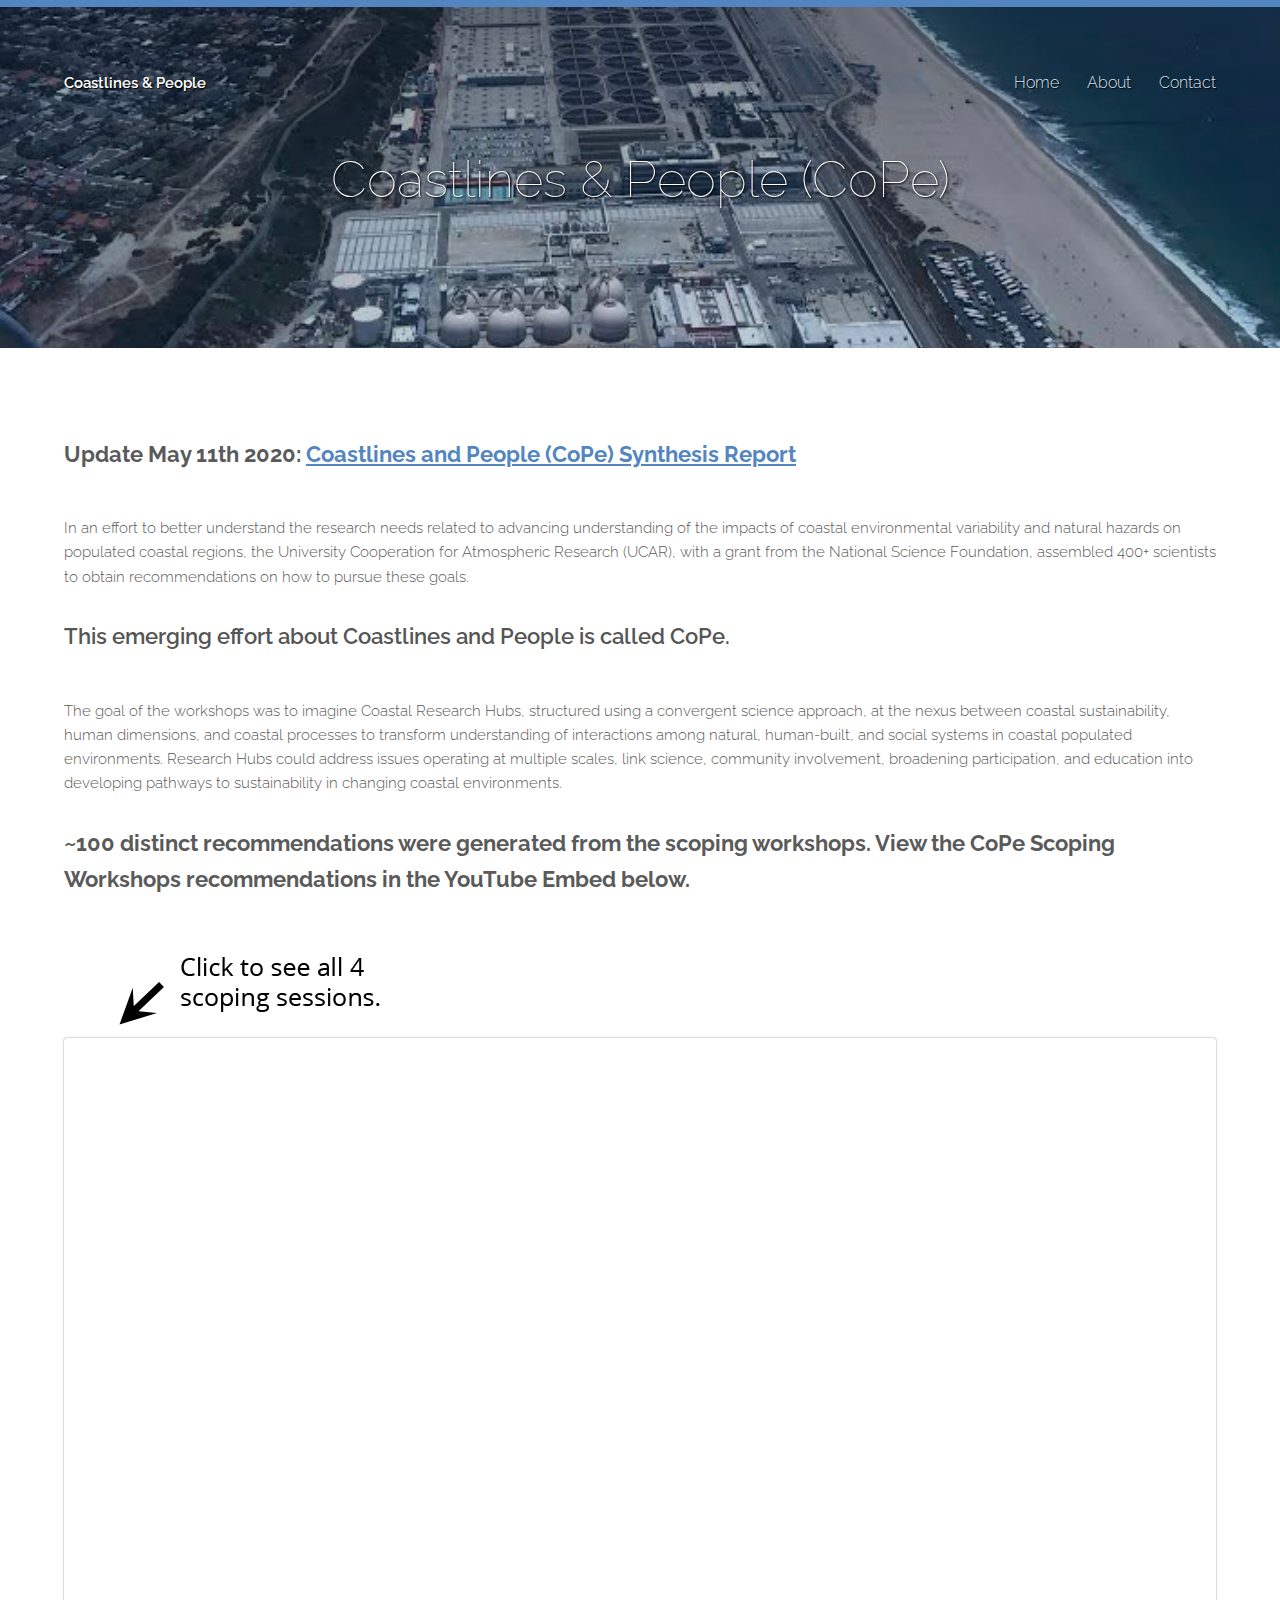
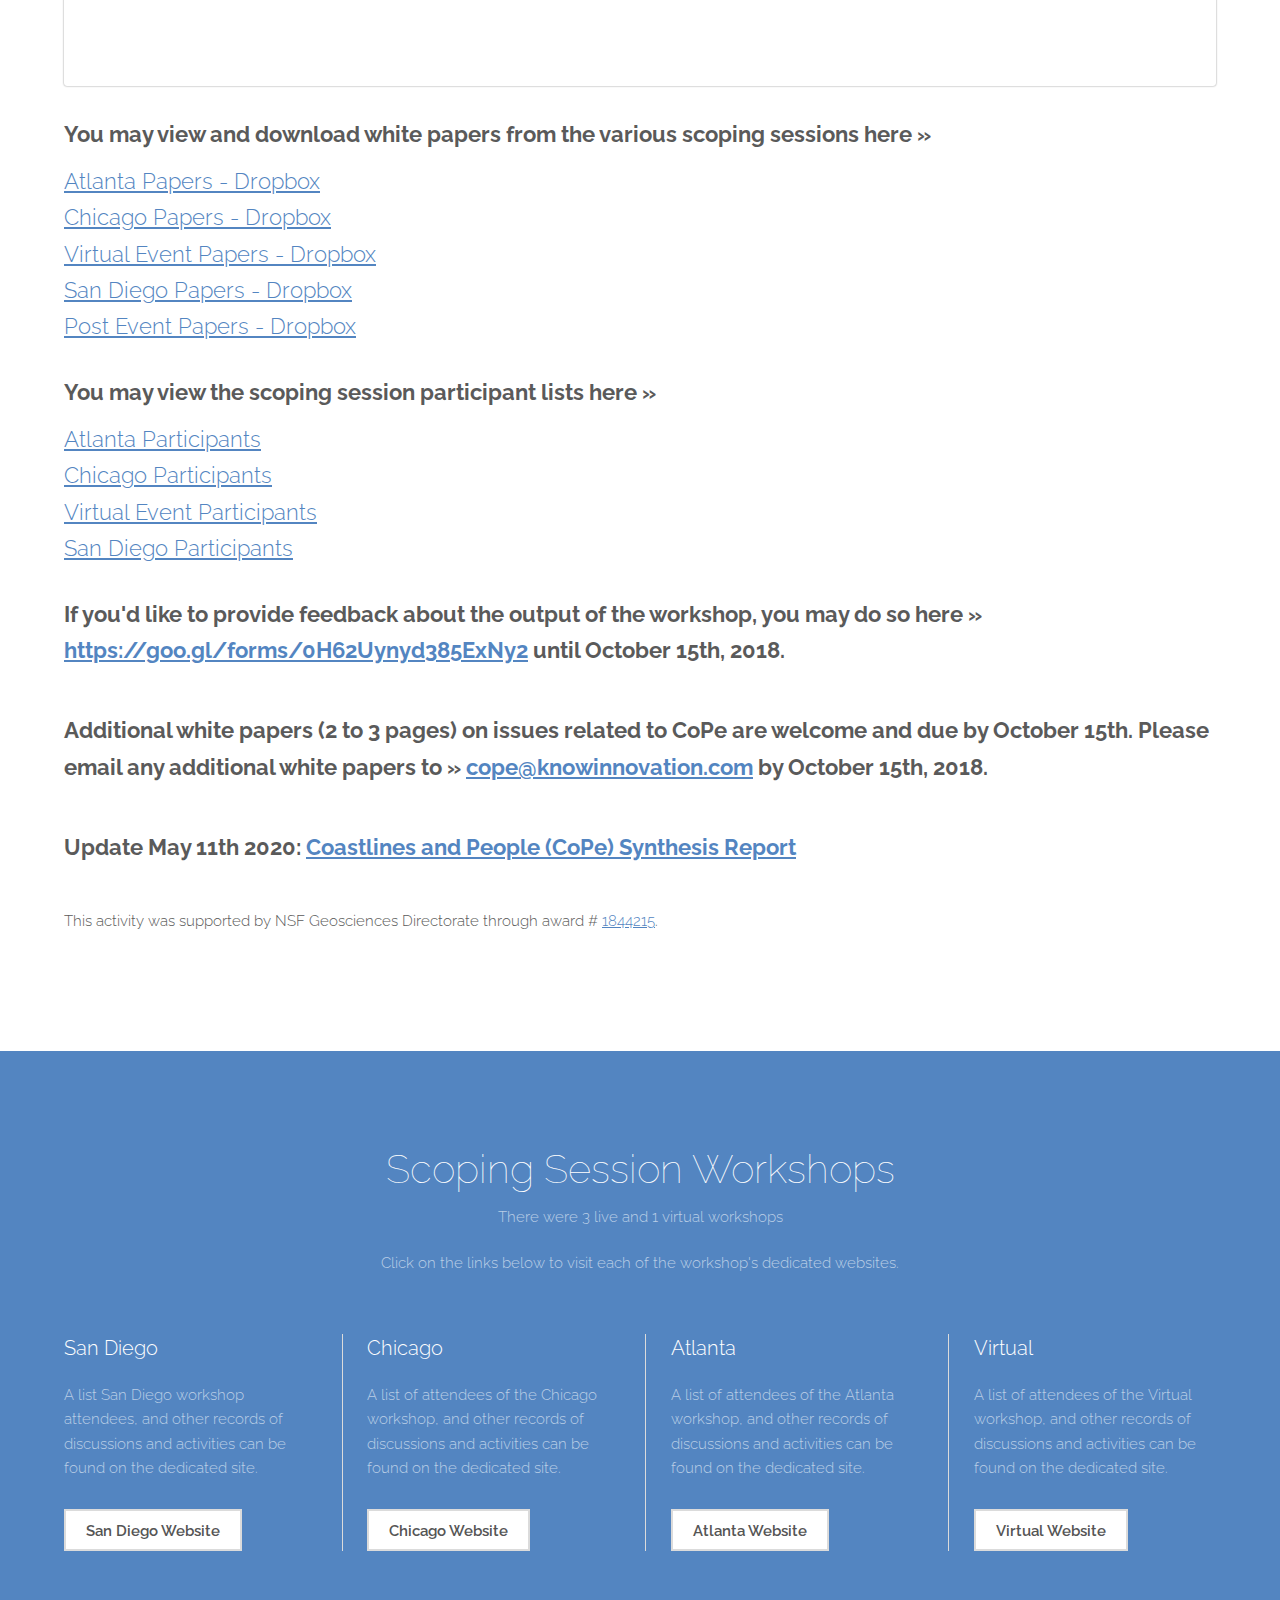
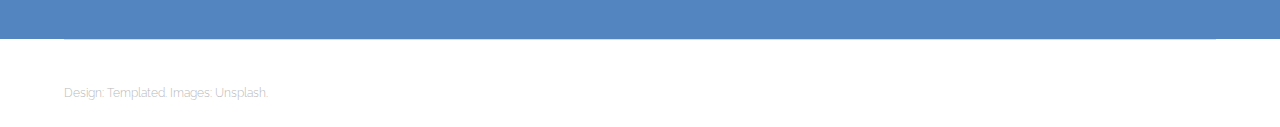
==== commit 97de4f82: "hows this?" ====
--- a/index.html
+++ b/index.html
@@ -47,6 +47,7 @@
     <!-- One -->
       <section id="one" class="wrapper">
         <div class="inner">
+          <p style="font-size:1.5em;font-weight:bold;">Update May 11th 2020: <a href="/pdfs/CoPe Synthesis Report 28April20.pdf">Coastlines and People (CoPe) Synthesis Report</a></p>
           <p>In an effort to better understand the research needs related to advancing understanding of the impacts of coastal environmental variability and natural hazards on populated coastal regions, the University Cooperation for Atmospheric Research (UCAR), with a grant from the National Science Foundation, assembled 400+ scientists to obtain recommendations on how to pursue these goals.</p>
           <p style="font-size:1.5em;font-weight:bold;"><strong>This emerging effort about Coastlines and People is called CoPe.</strong></p>
           <p>The goal of the workshops was to imagine Coastal Research Hubs, structured using a convergent science approach, at the nexus between coastal sustainability, human dimensions, and coastal processes to transform understanding of interactions among natural, human-built, and social systems in coastal populated environments. Research Hubs could address issues operating at multiple scales, link science, community involvement, broadening participation, and education into developing pathways to sustainability in changing coastal environments.
@@ -81,6 +82,7 @@
           </p>
           <p style="font-size:1.5em;font-weight:bold;">If you'd like to provide feedback about the output of the workshop, you may do so here&nbsp;» <a href="https://goo.gl/forms/0H62Uynyd385ExNy2">https://goo.gl/forms/0H62Uynyd385ExNy2</a> until October 15th, 2018.</p>
           <p style="font-size:1.5em;font-weight:bold;">Additional white papers (2 to 3 pages) on issues related to CoPe are welcome and due by October 15th. Please email any additional white papers to&nbsp;»  <a href="mailto:cope@knowinnovation.com">cope@knowinnovation.com</a> by October 15th, 2018.</p>
+          <p style="font-size:1.5em;font-weight:bold;">Update May 11th 2020: <a href="/pdfs/CoPe Synthesis Report 28April20.pdf">Coastlines and People (CoPe) Synthesis Report</a></p>
           <p>This activity was supported by NSF Geosciences Directorate through award # <a href="https://www.nsf.gov/awardsearch/showAward?AWD_ID=1844215&HistoricalAwards=false">1844215</a>.</p>
         </div>
       </section>
